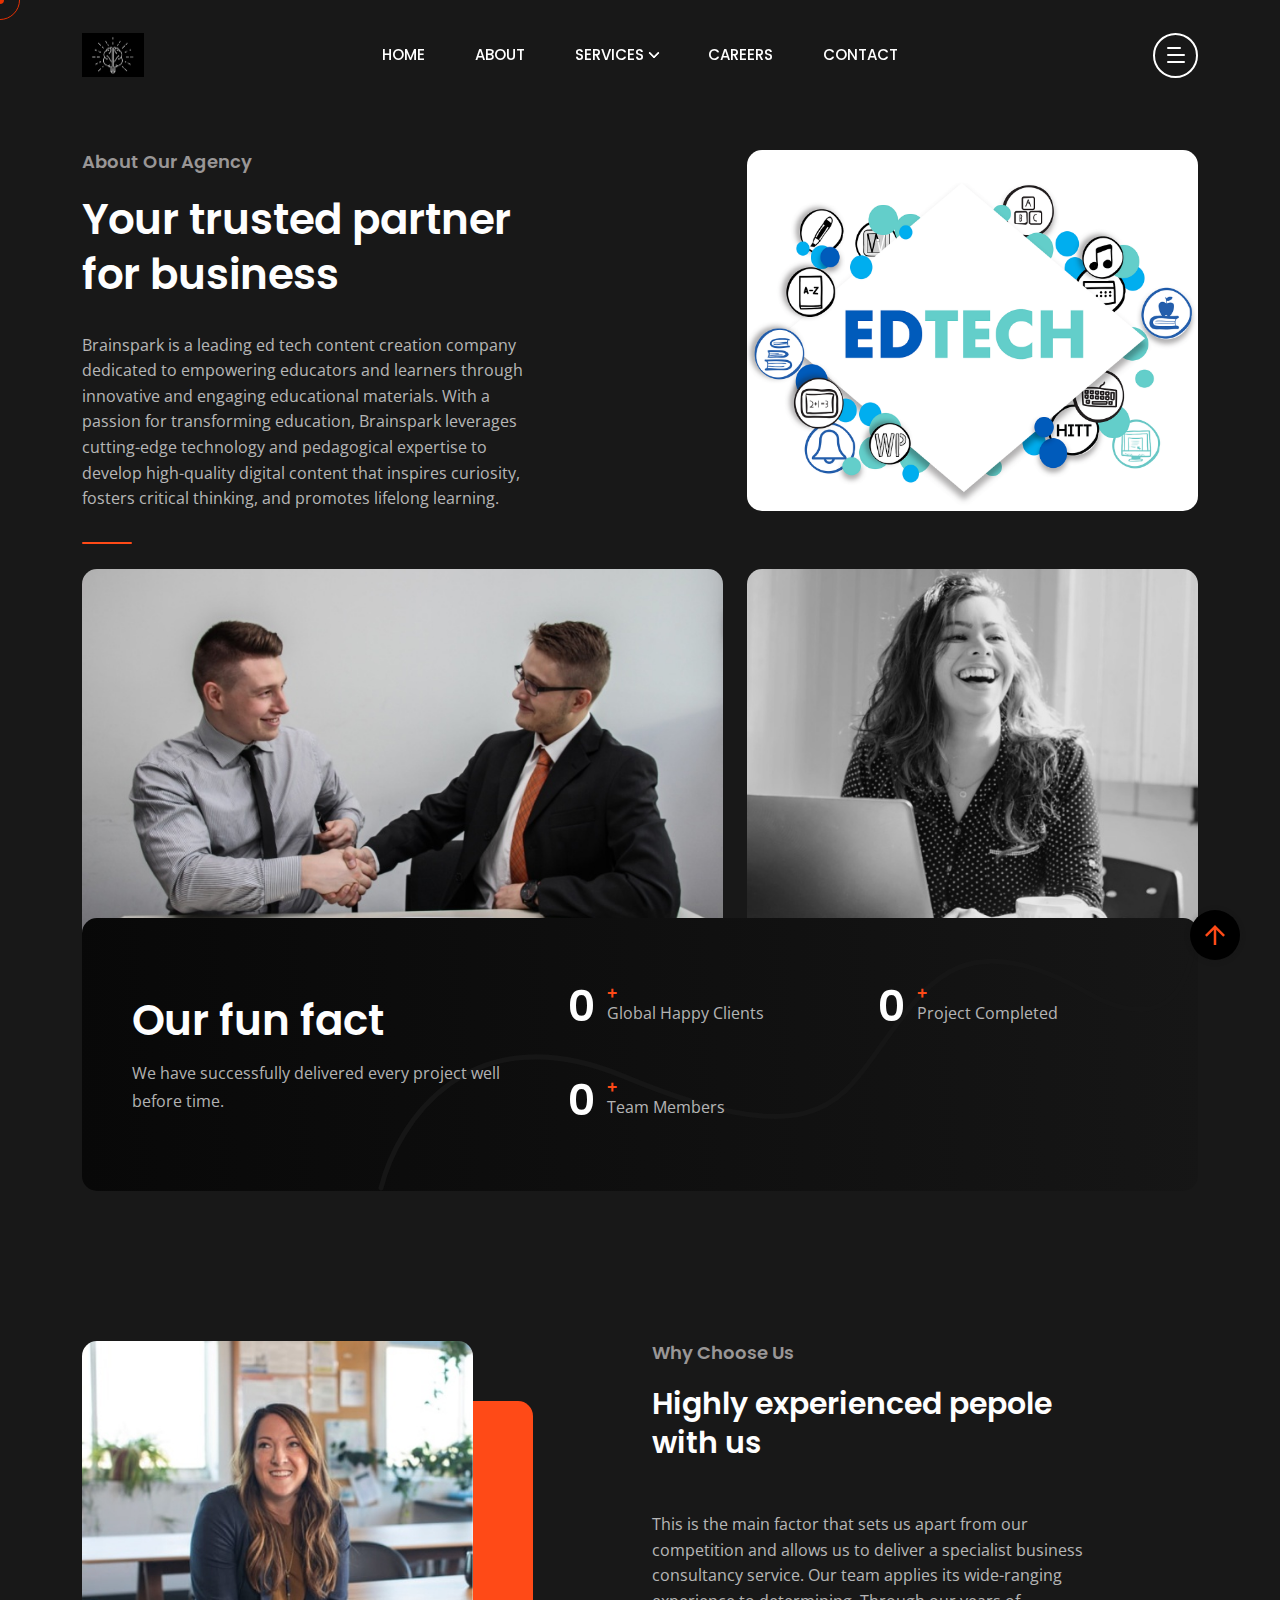
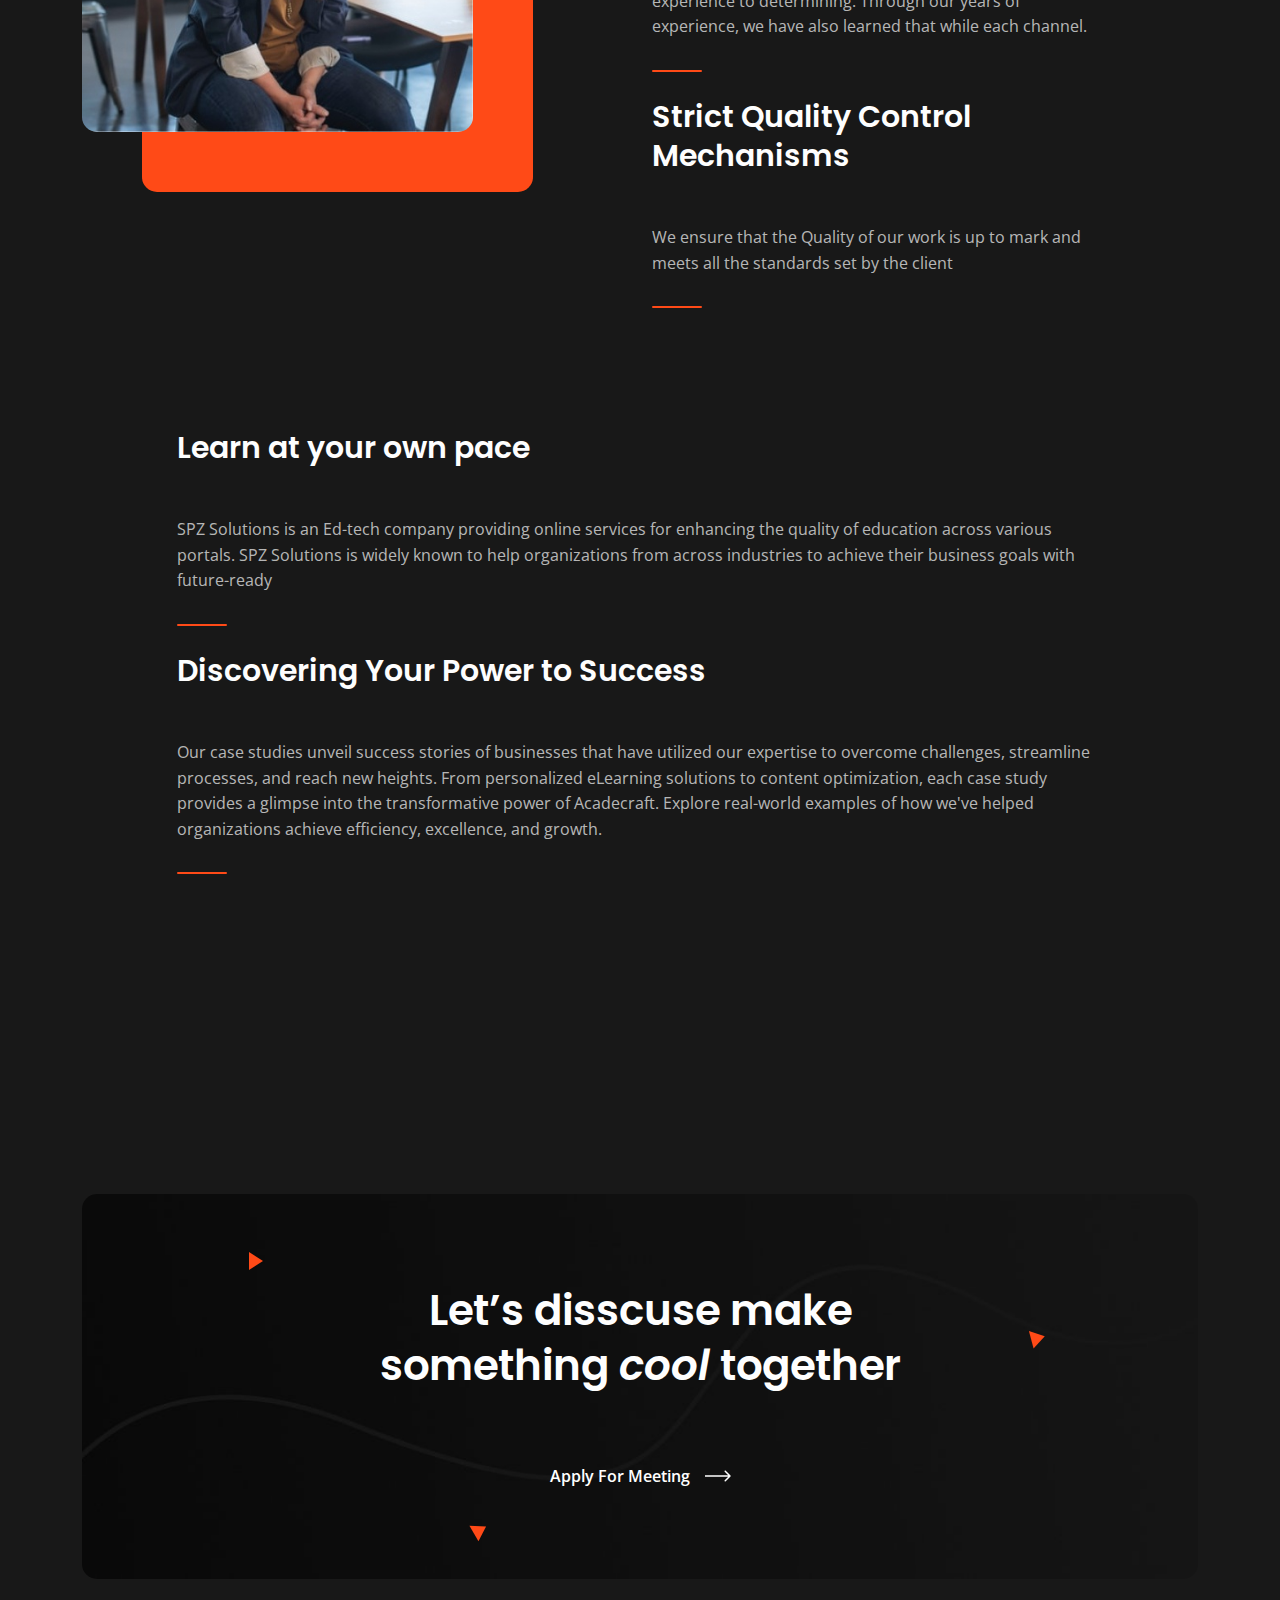
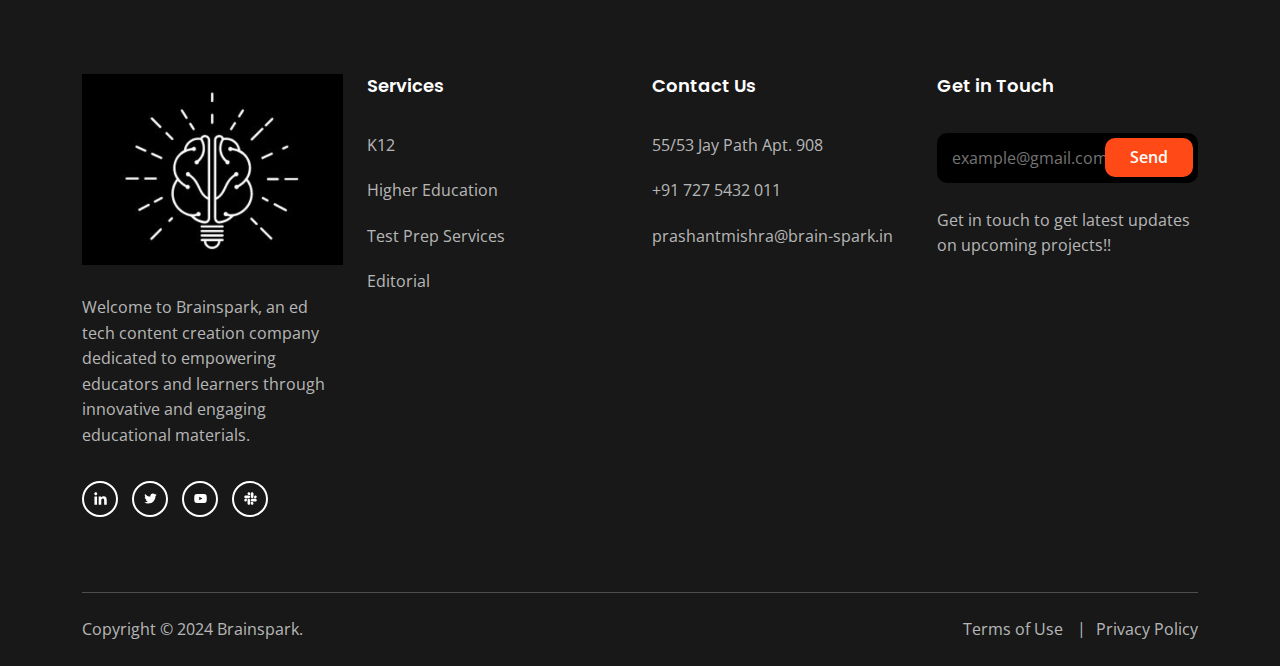
==== about.html @ 760c7bcb "about" ====
<!DOCTYPE html>
<html class="no-js" lang="en">
  <head>
    <!-- Meta Tags -->
    <meta charset="utf-8">
    <meta http-equiv="x-ua-compatible" content="ie=edge">
    <meta name="viewport" content="width=device-width, initial-scale=1">
    <meta name="author" content="Laralink">
    <!-- Favicon Icon -->
    <link rel="icon" href="assets/img/favicon.png">
    <!-- Site Title -->
    <title>About Us - Brainspark</title>
    <link rel="stylesheet" href="assets/css/plugins/bootstrap.min.css">
    <link rel="stylesheet" href="assets/css/plugins/fontawesome.min.css">
    <link rel="stylesheet" href="assets/css/plugins/slick.css">
    <link rel="stylesheet" href="assets/css/plugins/lightgallery.min.css">
    <link rel="stylesheet" href="assets/css/plugins/animate.css">
    <link rel="stylesheet" href="assets/css/style.css">
  </head>
  <body>
    <div class="cs-preloader cs-center">
      <div class="cs-preloader_in"></div>
    </div>
    <!-- Start Header Section -->
    <header class="cs-site_header cs-style1 text-uppercase cs-sticky_header">
      <div class="cs-main_header">
        <div class="container">
          <div class="cs-main_header_in">
            <div class="cs-main_header_left">
              <a class="cs-site_branding" href="index.html">
                <img src="assets/img/logo.png" alt="Logo"> <!--EDITED-->
              </a>
            </div>
            <div class="cs-main_header_center">
              <div class="cs-nav cs-primary_font cs-medium">
                <ul class="cs-nav_list">
                  <li class="cs-mega_menu">
                    <a href="index.html">Home</a>
                  </li>
                  <li>
                    <a href="about.html">About</a>
                  </li>
                  <li class="menu-item-has-children">
                    <a href="service.html">Services</a>
                    <ul>
                      <li>
                        <a href="service_details_k12.html">K12</a>
                      </li>
                      <li>
                        <a href="service_details_highered.html">Higher Education</a>
                      </li>
                      <li>
                        <a href="service_details_testprep.html">Test Prep</a>
                      </li>
                      <li>
                        <a href="service_details_learningsolutions.html">Learning Solutions</a>
                      </li>
                      <li>
                        <a href="service.html">More...</a>
                      </li>
                    </ul>
                  </li>
                  <li>
                    <a href="careers.html">Careers</a>
                  </li>
                  <li>
                    <a href="contact.html">Contact</a>
                  </li>

                </ul>
              </div>
            </div>
            <div class="cs-main_header_right">
              <div class="cs-toolbox">
                <span class="cs-icon_btn">
                  <span class="cs-icon_btn_in">
                    <span></span>
                    <span></span>
                    <span></span>
                    <span></span>
                  </span>
                </span>
              </div>
            </div>
          </div>
        </div>
      </div>
    </header>
    <div class="cs-side_header">
      <button class="cs-close"></button>
      <div class="cs-side_header_overlay"></div>
      <div class="cs-side_header_in">
        <div class="cs-side_header_shape"></div>
        <a class="cs-site_branding" href="index.html">
          <img src="assets/img/logo.png" alt="Logo"><!--Edited-->
        </a>
        <div class="cs-side_header_box">
          <h2 class="cs-side_header_heading"> Do you have a project in your <br> mind? Keep connect us. </h2>
        </div>
        <div class="cs-side_header_box">
          <h3 class="cs-side_header_title cs-primary_color">Contact Us</h3>
          <ul class="cs-contact_info cs-style1 cs-mp0">
            <li>
              <svg width="18" height="18" viewBox="0 0 18 18" fill="none" xmlns="http://www.w3.org/2000/svg">
                <path d="M17 12.5C15.75 12.5 14.55 12.3 13.43 11.93C13.08 11.82 12.69 11.9 12.41 12.17L10.21 14.37C7.38 12.93 5.06 10.62 3.62 7.79L5.82 5.58C6.1 5.31 6.18 4.92 6.07 4.57C5.7 3.45 5.5 2.25 5.5 1C5.5 0.45 5.05 0 4.5 0H1C0.45 0 0 0.45 0 1C0 10.39 7.61 18 17 18C17.55 18 18 17.55 18 17V13.5C18 12.95 17.55 12.5 17 12.5ZM9 0V10L12 7H18V0H9Z" fill="#FF4A17" />
              </svg>
              <span>+91 727 5432 011</span>
            </li>
            <li>
              <svg width="20" height="18" viewBox="0 0 20 18" fill="none" xmlns="http://www.w3.org/2000/svg">
                <path d="M20 6.98V16C20 17.1 19.1 18 18 18H2C0.9 18 0 17.1 0 16V4C0 2.9 0.9 2 2 2H12.1C12.04 2.32 12 2.66 12 3C12 4.48 12.65 5.79 13.67 6.71L10 9L2 4V6L10 11L15.3 7.68C15.84 7.88 16.4 8 17 8C18.13 8 19.16 7.61 20 6.98ZM14 3C14 4.66 15.34 6 17 6C18.66 6 20 4.66 20 3C20 1.34 18.66 0 17 0C15.34 0 14 1.34 14 3Z" fill="#FF4A17" />
              </svg>
              <span>prashantmishra@brain-spark.in</span>
            </li>
            <li>
              <svg width="14" height="20" viewBox="0 0 14 20" fill="none" xmlns="http://www.w3.org/2000/svg">
                <path d="M7 0C3.13 0 0 3.13 0 7C0 12.25 7 20 7 20C7 20 14 12.25 14 7C14 3.13 10.87 0 7 0ZM7 9.5C5.62 9.5 4.5 8.38 4.5 7C4.5 5.62 5.62 4.5 7 4.5C8.38 4.5 9.5 5.62 9.5 7C9.5 8.38 8.38 9.5 7 9.5Z" fill="#FF4A17" />
              </svg>
              <span>50 Wall Street Suite, 44150 <br>New Delhi, New Delhi </span>
            </li>
          </ul>
        </div>
        <div class="cs-side_header_box">
          <h3 class="cs-side_header_title cs-primary_color">Subscribe</h3>
          <div class="cs-newsletter cs-style1">
            <form action="#" class="cs-newsletter_form">
              <input type="email" class="cs-newsletter_input" placeholder="example@gmail.com">
              <button class="cs-newsletter_btn">
                <span>Send</span>
              </button>
            </form>
            <div class="cs-newsletter_text"> The more that you read, the more things you will know, the more that you learn, the more places you'll go. </div>
          </div>
        </div>
        <div class="cs-side_header_box">
          <div class="cs-social_btns cs-style1">
            <a href="#" class="cs-center">
              <svg width="15" height="15" viewBox="0 0 15 15" fill="none" xmlns="http://www.w3.org/2000/svg">
                <path d="M4.04799 13.7497H1.45647V5.4043H4.04799V13.7497ZM2.75084 4.2659C1.92215 4.2659 1.25 3.57952 1.25 2.75084C1.25 2.35279 1.40812 1.97105 1.68958 1.68958C1.97105 1.40812 2.35279 1.25 2.75084 1.25C3.14888 1.25 3.53063 1.40812 3.81209 1.68958C4.09355 1.97105 4.25167 2.35279 4.25167 2.75084C4.25167 3.57952 3.57924 4.2659 2.75084 4.2659ZM13.7472 13.7497H11.1613V9.68722C11.1613 8.71903 11.1417 7.4774 9.81389 7.4774C8.46652 7.4774 8.26004 8.5293 8.26004 9.61747V13.7497H5.67132V5.4043H8.15681V6.54269H8.19308C8.53906 5.887 9.38421 5.19503 10.6451 5.19503C13.2679 5.19503 13.75 6.92215 13.75 9.16546V13.7497H13.7472Z" fill="white"></path>
              </svg>
            </a>
            <a href="#" class="cs-center">
              <svg width="13" height="11" viewBox="0 0 13 11" fill="none" xmlns="http://www.w3.org/2000/svg">
                <path d="M11.4651 2.95396C11.4731 3.065 11.4731 3.17606 11.4731 3.2871C11.4731 6.67383 8.89535 10.5761 4.18402 10.5761C2.73255 10.5761 1.38421 10.1557 0.25 9.42608C0.456226 9.44986 0.654494 9.4578 0.868655 9.4578C2.06629 9.4578 3.16879 9.0533 4.04918 8.36326C2.92291 8.33946 1.97906 7.60183 1.65386 6.5866C1.81251 6.61038 1.97112 6.62624 2.1377 6.62624C2.36771 6.62624 2.59774 6.59451 2.81188 6.53901C1.63802 6.30105 0.757595 5.26996 0.757595 4.02472V3.99301C1.09864 4.18336 1.49524 4.30233 1.91558 4.31818C1.22554 3.85814 0.773464 3.07294 0.773464 2.1846C0.773464 1.70872 0.900344 1.27249 1.12244 0.891774C2.38355 2.44635 4.27919 3.46156 6.40481 3.57262C6.36516 3.38226 6.34136 3.184 6.34136 2.9857C6.34136 1.57388 7.4835 0.423828 8.90323 0.423828C9.64086 0.423828 10.3071 0.733156 10.7751 1.23284C11.354 1.1218 11.9093 0.907643 12.401 0.614185C12.2106 1.20906 11.8061 1.70875 11.2748 2.02598C11.7903 1.97049 12.29 1.82769 12.75 1.62942C12.4011 2.13702 11.9648 2.5891 11.4651 2.95396V2.95396Z" fill="white"></path>
              </svg>
            </a>
            <a href="#" class="cs-center">
              <svg width="13" height="9" viewBox="0 0 13 9" fill="none" xmlns="http://www.w3.org/2000/svg">
                <path d="M12.4888 1.48066C12.345 0.939353 11.9215 0.513038 11.3837 0.368362C10.4089 0.105469 6.5 0.105469 6.5 0.105469C6.5 0.105469 2.59116 0.105469 1.61633 0.368362C1.07853 0.513061 0.65496 0.939353 0.5112 1.48066C0.25 2.4618 0.25 4.50887 0.25 4.50887C0.25 4.50887 0.25 6.55595 0.5112 7.53709C0.65496 8.0784 1.07853 8.48695 1.61633 8.63163C2.59116 8.89452 6.5 8.89452 6.5 8.89452C6.5 8.89452 10.4088 8.89452 11.3837 8.63163C11.9215 8.48695 12.345 8.0784 12.4888 7.53709C12.75 6.55595 12.75 4.50887 12.75 4.50887C12.75 4.50887 12.75 2.4618 12.4888 1.48066V1.48066ZM5.22158 6.36746V2.65029L8.48861 4.50892L5.22158 6.36746V6.36746Z" fill="white"></path>
              </svg>
            </a>
            <a href="#" class="cs-center">
              <svg width="13" height="13" viewBox="0 0 13 13" fill="none" xmlns="http://www.w3.org/2000/svg">
                <path d="M2.87612 8.149C2.87612 8.87165 2.28571 9.46205 1.56306 9.46205C0.840402 9.46205 0.25 8.87165 0.25 8.149C0.25 7.42634 0.840402 6.83594 1.56306 6.83594H2.87612V8.149ZM3.53795 8.149C3.53795 7.42634 4.12835 6.83594 4.851 6.83594C5.57366 6.83594 6.16406 7.42634 6.16406 8.149V11.4369C6.16406 12.1596 5.57366 12.75 4.851 12.75C4.12835 12.75 3.53795 12.1596 3.53795 11.4369V8.149ZM4.851 2.87612C4.12835 2.87612 3.53795 2.28571 3.53795 1.56306C3.53795 0.840402 4.12835 0.25 4.851 0.25C5.57366 0.25 6.16406 0.840402 6.16406 1.56306V2.87612H4.851V2.87612ZM4.851 3.53795C5.57366 3.53795 6.16406 4.12835 6.16406 4.851C6.16406 5.57366 5.57366 6.16406 4.851 6.16406H1.56306C0.840402 6.16406 0.25 5.57366 0.25 4.851C0.25 4.12835 0.840402 3.53795 1.56306 3.53795H4.851V3.53795ZM10.1239 4.851C10.1239 4.12835 10.7143 3.53795 11.4369 3.53795C12.1596 3.53795 12.75 4.12835 12.75 4.851C12.75 5.57366 12.1596 6.16406 11.4369 6.16406H10.1239V4.851V4.851ZM9.46205 4.851C9.46205 5.57366 8.87165 6.16406 8.149 6.16406C7.42634 6.16406 6.83594 5.57366 6.83594 4.851V1.56306C6.83594 0.840402 7.42634 0.25 8.149 0.25C8.87165 0.25 9.46205 0.840402 9.46205 1.56306V4.851V4.851ZM8.149 10.1239C8.87165 10.1239 9.46205 10.7143 9.46205 11.4369C9.46205 12.1596 8.87165 12.75 8.149 12.75C7.42634 12.75 6.83594 12.1596 6.83594 11.4369V10.1239H8.149ZM8.149 9.46205C7.42634 9.46205 6.83594 8.87165 6.83594 8.149C6.83594 7.42634 7.42634 6.83594 8.149 6.83594H11.4369C12.1596 6.83594 12.75 7.42634 12.75 8.149C12.75 8.87165 12.1596 9.46205 11.4369 9.46205H8.149Z" fill="white"></path>
              </svg>
            </a>
          </div>
        </div>
      </div>
    </div>
    <!-- End Header Section -->
    <div class="cs-height_150 cs-height_lg_80"></div>
    <section>
      <div class="container">
        <div class="row">
          <div class="col-xl-5 col-lg-7">
            <div class="cs-section_heading cs-style1">
              <h3 class="cs-section_subtitle">About Our Agency</h3>
              <h2 class="cs-section_title">Your trusted partner <br>for business </h2>
              <div class="cs-height_30 cs-height_lg_20"></div>
              <p class="cs-m0">Brainspark is a leading ed tech content creation company dedicated to empowering educators and learners through innovative and engaging educational materials. With a passion for transforming education, Brainspark leverages cutting-edge technology and pedagogical expertise to develop high-quality digital content that inspires curiosity, fosters critical thinking, and promotes lifelong learning.</p>
              <div class="cs-height_30 cs-height_lg_30"></div>
              <div class="cs-separator cs-accent_bg"></div>
              <div class="cs-height_25 cs-height_lg_40"></div>
            </div>
          </div>
          <div class="col-lg-5 offset-xl-2">
            <img src="assets/img/aboutus.png" alt="Thumb" class="w-100 cs-radius_15">
            <div class="cs-height_25 cs-height_lg_25"></div>
          </div>
          <div class="col-lg-7">
            <img src="assets/img/about_img_2.jpeg" alt="Thumb" class="w-100 cs-radius_15">
            <div class="cs-height_25 cs-height_lg_25"></div>
          </div>
          <div class="col-lg-5">
            <img src="assets/img/about_img_3.jpeg" alt="Thumb" class="w-100 cs-radius_15">
            <div class="cs-height_25 cs-height_lg_25"></div>
          </div>
        </div>
      </div>
    </section>
    <div class="cs-height_75 cs-height_lg_55"></div>
    <!-- Start FunFact -->
    <section>
      <div class="container">
        <div class="cs-funfact_wrap cs-type1">
          <div class="cs-funfact_shape" data-src="assets/img/funfact_shape_bg.svg"></div>
          <div class="cs-funfact_left">
            <div class="cs-funfact_heading">
              <h2>Our fun fact</h2>
              <p> We have successfully delivered every project well before time.  </p>
            </div>
          </div>
          <div class="cs-funfact_right">
            <div class="cs-funfacts">
              <div class="cs-funfact cs-style1">
                <div class="cs-funfact_number cs-primary_font cs-semi_bold cs-primary_color">
                  <span data-count-to="25" class="odometer"></span>
                </div>
                <div class="cs-funfact_text">
                  <span class="cs-accent_color">+</span>
                  <p>Global Happy Clients</p>
                </div>
              </div>
              <div class="cs-funfact cs-style1">
                <div class="cs-funfact_number cs-primary_font cs-semi_bold cs-primary_color">
                  <span data-count-to="100" class="odometer"></span>
                </div>
                <div class="cs-funfact_text">
                  <span class="cs-accent_color">+</span>
                  <p>Project Completed</p>
                </div>
              </div>
              <div class="cs-funfact cs-style1">
                <div class="cs-funfact_number cs-primary_font cs-semi_bold cs-primary_color">
                  <span data-count-to="100" class="odometer"></span>
                </div>
                <div class="cs-funfact_text">
                  <span class="cs-accent_color">+</span>
                  <p>Team Members</p>
                </div>
              </div>
              <!-- <div class="cs-funfact cs-style1">
                <div class="cs-funfact_number cs-primary_font cs-semi_bold cs-primary_color">
                  <span data-count-to="550" class="odometer"></span>
                </div>
                <div class="cs-funfact_text">
                  <span class="cs-accent_color">+</span>
                  <p>Digital products</p>
                </div>
              </div> -->
            </div>
          </div>
        </div>
      </div>
    </section>
    <!-- End FunFact -->
    <div class="cs-height_150 cs-height_lg_80"></div>
    <!-- Start Why Choose -->
    <section>
      <div class="container">
        <div class="row">
          <div class="col-xl-5 col-lg-6">
            <div class="cs-image_layer cs-style1">
              <div class="cs-image_layer_in">
                <img src="assets/img/about_img_4.jpeg" alt="Image" class="w-100 cs-radius_15">
              </div>
            </div>
            <div class="cs-height_0 cs-height_lg_40"></div>
          </div>
          <div class="col-xl-5 offset-xl-1 col-lg-6">
            <div class="cs-section_heading cs-style1">
              <h3 class="cs-section_subtitle">Why Choose Us</h3>
              <h3 class="">Highly experienced pepole with us</h3>
              <div class="cs-height_30 cs-height_lg_20"></div>
              <p class="cs-m0">This is the main factor that sets us apart from our competition and allows us to deliver a specialist business consultancy service. Our team applies its wide-ranging experience to determining. Through our years of experience, we have also learned that while each channel.</p>
              <div class="cs-height_30 cs-height_lg_30"></div>
              <div class="cs-separator cs-accent_bg"></div>
              <div class="cs-height_25 cs-height_lg_0"></div>
            </div>

            <div class="cs-section_heading cs-style1">
              <h3 class="">Strict Quality Control Mechanisms</h3>
              <div class="cs-height_30 cs-height_lg_20"></div>
              <p class="cs-m0">We ensure that the Quality of our work is up to mark and meets all the standards set by the client</p>
              <div class="cs-height_30 cs-height_lg_30"></div>
              <div class="cs-separator cs-accent_bg"></div>
              <div class="cs-height_25 cs-height_lg_0"></div>
            </div>

            <div class="cs-height_75 cs-height_lg_40"></div>

          </div>
          <div class="col-xl-10 offset-xl-1 col-lg-10">
            <div class="cs-section_heading cs-style1">
              <h3 class="cs-section_subtitle"></h3>
              <h3 class="">Learn at your own pace</h3>
              <div class="cs-height_30 cs-height_lg_20"></div>
              <p class="cs-m0">SPZ Solutions is an Ed-tech company providing online services for enhancing the quality of education across various portals. SPZ Solutions is widely known to help organizations from across industries to achieve their business goals with future-ready</p>
              <div class="cs-height_30 cs-height_lg_30"></div>
              <div class="cs-separator cs-accent_bg"></div>
              <div class="cs-height_25 cs-height_lg_0"></div>
            </div>

            <div class="cs-section_heading cs-style1">
              <h3 class="">Discovering Your Power to Success</h3>
              <div class="cs-height_30 cs-height_lg_20"></div>
              <p class="cs-m0">Our case studies unveil success stories of businesses that have utilized our expertise to overcome challenges, streamline processes, and reach new heights. From personalized eLearning solutions to content optimization, each case study provides a glimpse into the transformative power of Acadecraft. Explore real-world examples of how we've helped organizations achieve efficiency, excellence, and growth.</p>
              <div class="cs-height_30 cs-height_lg_30"></div>
              <div class="cs-separator cs-accent_bg"></div>
              <div class="cs-height_25 cs-height_lg_0"></div>
            </div>

          </div>
        </div>
      </div>
    </section>
    <!-- End Why Choose -->
    <div class="cs-height_145 cs-height_lg_80"></div>
    <!-- Start Team Section -->

    <!-- End Team Section -->
    <div class="cs-height_150 cs-height_lg_80"></div>
    <!-- Start CTA -->
    <section>
      <div class="container">
        <div class="cs-cta cs-style1 cs-bg text-center cs-shape_wrap_1 cs-position_1" data-src="assets/img/cta_bg.jpeg">
          <div class="cs-shape_1"></div>
          <div class="cs-shape_1"></div>
          <div class="cs-shape_1"></div>
          <div class="cs-cta_in">
            <h2 class="cs-cta_title cs-semi_bold cs-m0">Let’s disscuse make <br>something <i>cool</i> together </h2>
            <div class="cs-height_70 cs-height_lg_30"></div>
            <a href="contact.html" class="cs-text_btn">
              <span>Apply For Meeting</span>
              <svg width="26" height="12" viewBox="0 0 26 12" fill="none" xmlns="http://www.w3.org/2000/svg">
                <path d="M25.5307 6.53033C25.8236 6.23744 25.8236 5.76256 25.5307 5.46967L20.7577 0.696699C20.4648 0.403806 19.99 0.403806 19.6971 0.696699C19.4042 0.989593 19.4042 1.46447 19.6971 1.75736L23.9397 6L19.6971 10.2426C19.4042 10.5355 19.4042 11.0104 19.6971 11.3033C19.99 11.5962 20.4648 11.5962 20.7577 11.3033L25.5307 6.53033ZM0.000366211 6.75H25.0004V5.25H0.000366211V6.75Z" fill="currentColor" />
              </svg>
            </a>
          </div>
        </div>
      </div>
    </section>
    <!-- End CTA -->
    <!-- Start Footer -->
    <footer class="cs-fooer">
      <div class="cs-fooer_main">
        <div class="container">
          <div class="row">
            <div class="col-lg-3 col-sm-6">
              <div class="cs-footer_item">
                <div class="cs-text_widget">
                  <img src="assets/img/logo.png" alt="Thumb">
                  <p> Welcome to Brainspark, an ed tech content creation company dedicated to empowering educators and learners through innovative and engaging educational materials. </p>
                </div>
                <div class="cs-social_btns cs-style1">
                  <a href="https://www.linkedin.com/company/profitswitch/" target="_blank" class="cs-center">
                    <svg width="15" height="15" viewBox="0 0 15 15" fill="none" xmlns="http://www.w3.org/2000/svg">
                      <path d="M4.04799 13.7497H1.45647V5.4043H4.04799V13.7497ZM2.75084 4.2659C1.92215 4.2659 1.25 3.57952 1.25 2.75084C1.25 2.35279 1.40812 1.97105 1.68958 1.68958C1.97105 1.40812 2.35279 1.25 2.75084 1.25C3.14888 1.25 3.53063 1.40812 3.81209 1.68958C4.09355 1.97105 4.25167 2.35279 4.25167 2.75084C4.25167 3.57952 3.57924 4.2659 2.75084 4.2659ZM13.7472 13.7497H11.1613V9.68722C11.1613 8.71903 11.1417 7.4774 9.81389 7.4774C8.46652 7.4774 8.26004 8.5293 8.26004 9.61747V13.7497H5.67132V5.4043H8.15681V6.54269H8.19308C8.53906 5.887 9.38421 5.19503 10.6451 5.19503C13.2679 5.19503 13.75 6.92215 13.75 9.16546V13.7497H13.7472Z" fill="white" />
                    </svg>
                  </a>
                  <a href="#" class="cs-center">
                    <svg width="13" height="11" viewBox="0 0 13 11" fill="none" xmlns="http://www.w3.org/2000/svg">
                      <path d="M11.4651 2.95396C11.4731 3.065 11.4731 3.17606 11.4731 3.2871C11.4731 6.67383 8.89535 10.5761 4.18402 10.5761C2.73255 10.5761 1.38421 10.1557 0.25 9.42608C0.456226 9.44986 0.654494 9.4578 0.868655 9.4578C2.06629 9.4578 3.16879 9.0533 4.04918 8.36326C2.92291 8.33946 1.97906 7.60183 1.65386 6.5866C1.81251 6.61038 1.97112 6.62624 2.1377 6.62624C2.36771 6.62624 2.59774 6.59451 2.81188 6.53901C1.63802 6.30105 0.757595 5.26996 0.757595 4.02472V3.99301C1.09864 4.18336 1.49524 4.30233 1.91558 4.31818C1.22554 3.85814 0.773464 3.07294 0.773464 2.1846C0.773464 1.70872 0.900344 1.27249 1.12244 0.891774C2.38355 2.44635 4.27919 3.46156 6.40481 3.57262C6.36516 3.38226 6.34136 3.184 6.34136 2.9857C6.34136 1.57388 7.4835 0.423828 8.90323 0.423828C9.64086 0.423828 10.3071 0.733156 10.7751 1.23284C11.354 1.1218 11.9093 0.907643 12.401 0.614185C12.2106 1.20906 11.8061 1.70875 11.2748 2.02598C11.7903 1.97049 12.29 1.82769 12.75 1.62942C12.4011 2.13702 11.9648 2.5891 11.4651 2.95396V2.95396Z" fill="white" />
                    </svg>
                  </a>
                  <a href="#" class="cs-center">
                    <svg width="13" height="9" viewBox="0 0 13 9" fill="none" xmlns="http://www.w3.org/2000/svg">
                      <path d="M12.4888 1.48066C12.345 0.939353 11.9215 0.513038 11.3837 0.368362C10.4089 0.105469 6.5 0.105469 6.5 0.105469C6.5 0.105469 2.59116 0.105469 1.61633 0.368362C1.07853 0.513061 0.65496 0.939353 0.5112 1.48066C0.25 2.4618 0.25 4.50887 0.25 4.50887C0.25 4.50887 0.25 6.55595 0.5112 7.53709C0.65496 8.0784 1.07853 8.48695 1.61633 8.63163C2.59116 8.89452 6.5 8.89452 6.5 8.89452C6.5 8.89452 10.4088 8.89452 11.3837 8.63163C11.9215 8.48695 12.345 8.0784 12.4888 7.53709C12.75 6.55595 12.75 4.50887 12.75 4.50887C12.75 4.50887 12.75 2.4618 12.4888 1.48066V1.48066ZM5.22158 6.36746V2.65029L8.48861 4.50892L5.22158 6.36746V6.36746Z" fill="white" />
                    </svg>
                  </a>
                  <a href="#" class="cs-center">
                    <svg width="13" height="13" viewBox="0 0 13 13" fill="none" xmlns="http://www.w3.org/2000/svg">
                      <path d="M2.87612 8.149C2.87612 8.87165 2.28571 9.46205 1.56306 9.46205C0.840402 9.46205 0.25 8.87165 0.25 8.149C0.25 7.42634 0.840402 6.83594 1.56306 6.83594H2.87612V8.149ZM3.53795 8.149C3.53795 7.42634 4.12835 6.83594 4.851 6.83594C5.57366 6.83594 6.16406 7.42634 6.16406 8.149V11.4369C6.16406 12.1596 5.57366 12.75 4.851 12.75C4.12835 12.75 3.53795 12.1596 3.53795 11.4369V8.149ZM4.851 2.87612C4.12835 2.87612 3.53795 2.28571 3.53795 1.56306C3.53795 0.840402 4.12835 0.25 4.851 0.25C5.57366 0.25 6.16406 0.840402 6.16406 1.56306V2.87612H4.851V2.87612ZM4.851 3.53795C5.57366 3.53795 6.16406 4.12835 6.16406 4.851C6.16406 5.57366 5.57366 6.16406 4.851 6.16406H1.56306C0.840402 6.16406 0.25 5.57366 0.25 4.851C0.25 4.12835 0.840402 3.53795 1.56306 3.53795H4.851V3.53795ZM10.1239 4.851C10.1239 4.12835 10.7143 3.53795 11.4369 3.53795C12.1596 3.53795 12.75 4.12835 12.75 4.851C12.75 5.57366 12.1596 6.16406 11.4369 6.16406H10.1239V4.851V4.851ZM9.46205 4.851C9.46205 5.57366 8.87165 6.16406 8.149 6.16406C7.42634 6.16406 6.83594 5.57366 6.83594 4.851V1.56306C6.83594 0.840402 7.42634 0.25 8.149 0.25C8.87165 0.25 9.46205 0.840402 9.46205 1.56306V4.851V4.851ZM8.149 10.1239C8.87165 10.1239 9.46205 10.7143 9.46205 11.4369C9.46205 12.1596 8.87165 12.75 8.149 12.75C7.42634 12.75 6.83594 12.1596 6.83594 11.4369V10.1239H8.149ZM8.149 9.46205C7.42634 9.46205 6.83594 8.87165 6.83594 8.149C6.83594 7.42634 7.42634 6.83594 8.149 6.83594H11.4369C12.1596 6.83594 12.75 7.42634 12.75 8.149C12.75 8.87165 12.1596 9.46205 11.4369 9.46205H8.149Z" fill="white" />
                    </svg>
                  </a>
                </div>
              </div>
            </div>
            <div class="col-lg-3 col-sm-6">
              <div class="cs-footer_item">
                <h2 class="cs-widget_title">Services</h2>
                <ul class="cs-menu_widget cs-mp0">
                <li><a href="service-details_k12.html">K12</a></li>
                <li><a href="service-details_highered.html">Higher Education</a></li>
                <li><a href="service-details_testprep.html">Test Prep Services</a></li>
                <li><a href="service-details_editorial.html">Editorial</a></li>
                </ul>
              </div>
            </div>
            <div class="col-lg-3 col-sm-6">
              <div class="cs-footer_item">
                <h2 class="cs-widget_title">Contact Us</h2>
                <ul class="cs-menu_widget cs-mp0">
                  <li>55/53 Jay Path Apt. 908</li>
                  <li>+91 727 5432 011</li>
                  <li>prashantmishra@brain-spark.in</li>
                </ul>
              </div>
            </div>
            <div class="col-lg-3 col-sm-6">
              <div class="cs-footer_item">
                <h2 class="cs-widget_title">Get in Touch</h2>
                <div class="cs-newsletter cs-style1">
                  <form action="#" class="cs-newsletter_form">
                    <input type="email" class="cs-newsletter_input" placeholder="example@gmail.com">
                    <button class="cs-newsletter_btn">
                      <span>Send</span>
                    </button>
                  </form>
                  <div class="cs-newsletter_text"> Get in touch to get latest updates on upcoming projects!! </div>
                </div>
              </div>
            </div>
          </div>
        </div>
      </div>
      <div class="container">
        <div class="cs-bottom_footer">
          <div class="cs-bottom_footer_left">
            <div class="cs-copyright">Copyright © 2024 Brainspark.</div>
          </div>
          <div class="cs-bottom_footer_right">
            <ul class="cs-footer_links cs-mp0">
              <li>
                <a href="">Terms of Use</a>
              </li>
              <li>
                <a href="">Privacy Policy</a>
              </li>
            </ul>
          </div>
        </div>
      </div>
    </footer>
    <!-- End Footer -->
    <span class="cs-scrollup">
      <svg width="20" height="20" viewBox="0 0 20 20" fill="none" xmlns="http://www.w3.org/2000/svg">
        <path d="M0 10L1.7625 11.7625L8.75 4.7875V20H11.25V4.7875L18.225 11.775L20 10L10 0L0 10Z" fill="currentColor" />
      </svg>
    </span>
    <!-- Start Video Popup -->
    <div class="cs-video_popup">
      <div class="cs-video_popup_overlay"></div>
      <div class="cs-video_popup_content">
        <div class="cs-video_popup_layer"></div>
        <div class="cs-video_popup_container">
          <div class="cs-video_popup_align">
            <div class="embed-responsive embed-responsive-16by9">
              <iframe class="embed-responsive-item" src="about:blank"></iframe>
            </div>
          </div>
          <div class="cs-video_popup_close"></div>
        </div>
      </div>
    </div>
    <!-- End Video Popup -->
    <!-- Script -->
    <script src="assets/js/plugins/jquery-3.6.0.min.js"></script>
    <script src="assets/js/plugins/isotope.pkg.min.js"></script>
    <script src="assets/js/plugins/jquery.slick.min.js"></script>
    <script src="assets/js/plugins/jquery.counter.min.js"></script>
    <script src="assets/js/plugins/lightgallery.min.js"></script>
    <script src="assets/js/plugins/wow.min.js"></script>
    <script src="assets/js/plugins/gsap.min.js"></script>
    <script src="assets/js/main.js"></script>
  </body>
</html>
---- assets/css/plugins/lightgallery.min.css ----
.lg-sub-html,
.lg-toolbar {
  background-color: transparent;
}
@font-face {
  font-family: lg;
  src: url(../../fonts/lg.eot?n1z373);
  src: url(../../fonts/lg.eot?#iefixn1z373) format("embedded-opentype"),
    url(../../fonts/lg.woff?n1z373) format("woff"),
    url(../../fonts/lg.ttf?n1z373) format("truetype"),
    url(../../fonts/lg.svg?n1z373#lg) format("svg");
  font-weight: 400;
  font-style: normal;
}
.lg-icon {
  font-family: lg;
  speak: none;
  font-style: normal;
  font-weight: 400;
  font-variant: normal;
  text-transform: none;
  line-height: 1;
  -webkit-font-smoothing: antialiased;
  -moz-osx-font-smoothing: grayscale;
}
.lg-actions .lg-next,
.lg-actions .lg-prev {
  background-color: transparent;
  border-radius: 2px;
  color: #111;
  cursor: pointer;
  display: block;
  font-size: 22px;
  margin-top: -10px;
  padding: 8px 10px 9px;
  position: absolute;
  top: 50%;
  z-index: 1080;
  border: none;
  outline: 0;
}
.lg-actions .lg-next.disabled,
.lg-actions .lg-prev.disabled {
  pointer-events: none;
  opacity: 0.5;
}
.lg-actions .lg-next:hover,
.lg-actions .lg-prev:hover {
  color: rgba(17, 17, 17, 0.7);
}
.lg-actions .lg-next {
  right: 20px;
}
.lg-actions .lg-next:before {
  content: "\e095";
}
.lg-actions .lg-prev {
  left: 20px;
}
.lg-actions .lg-prev:after {
  content: "\e094";
}
@-webkit-keyframes lg-right-end {
  0%,
  100% {
    left: 0;
  }
  50% {
    left: -30px;
  }
}
@-moz-keyframes lg-right-end {
  0%,
  100% {
    left: 0;
  }
  50% {
    left: -30px;
  }
}
@-ms-keyframes lg-right-end {
  0%,
  100% {
    left: 0;
  }
  50% {
    left: -30px;
  }
}
@keyframes lg-right-end {
  0%,
  100% {
    left: 0;
  }
  50% {
    left: -30px;
  }
}
@-webkit-keyframes lg-left-end {
  0%,
  100% {
    left: 0;
  }
  50% {
    left: 30px;
  }
}
@-moz-keyframes lg-left-end {
  0%,
  100% {
    left: 0;
  }
  50% {
    left: 30px;
  }
}
@-ms-keyframes lg-left-end {
  0%,
  100% {
    left: 0;
  }
  50% {
    left: 30px;
  }
}
@keyframes lg-left-end {
  0%,
  100% {
    left: 0;
  }
  50% {
    left: 30px;
  }
}
.lg-outer.lg-right-end .lg-object {
  -webkit-animation: lg-right-end 0.3s;
  -o-animation: lg-right-end 0.3s;
  animation: lg-right-end 0.3s;
  position: relative;
}
.lg-outer.lg-left-end .lg-object {
  -webkit-animation: lg-left-end 0.3s;
  -o-animation: lg-left-end 0.3s;
  animation: lg-left-end 0.3s;
  position: relative;
}
.lg-toolbar {
  z-index: 1082;
  left: 0;
  position: absolute;
  top: 0;
  width: 100%;
}
.lg-toolbar .lg-icon {
  color: #111;
  cursor: pointer;
  float: right;
  font-size: 24px;
  height: 47px;
  line-height: 27px;
  padding: 10px 0;
  text-align: center;
  width: 45px;
  text-decoration: none !important;
  outline: 0;
  -webkit-transition: color 0.2s linear;
  -o-transition: color 0.2s linear;
  transition: color 0.2s linear;
}
.lg-toolbar .lg-icon:hover {
  color: rgba(17, 17, 17, 0.7);
}
.lg-toolbar .lg-close:after {
  content: "\e070";
}
.lg-toolbar .lg-download:after {
  content: "\e0f2";
}
.lg-sub-html {
  bottom: 0;
  color: #eee;
  font-size: 16px;
  left: 0;
  padding: 10px 40px;
  position: fixed;
  right: 0;
  text-align: center;
  z-index: 1080;
}
.lg-sub-html h4 {
  margin: 0;
  font-size: 13px;
  font-weight: 700;
}
.lg-sub-html p {
  font-size: 12px;
  margin: 5px 0 0;
}
#lg-counter {
  color: #111;
  display: inline-block;
  font-size: 14px;
  font-weight: 500;
  padding-left: 20px;
  padding-top: 12px;
  vertical-align: middle;
}
.lg-next,
.lg-prev,
.lg-toolbar {
  opacity: 1;
  -webkit-transition: -webkit-transform 0.35s cubic-bezier(0, 0, 0.25, 1) 0s,
    opacity 0.35s cubic-bezier(0, 0, 0.25, 1) 0s, color 0.2s linear;
  -moz-transition: -moz-transform 0.35s cubic-bezier(0, 0, 0.25, 1) 0s,
    opacity 0.35s cubic-bezier(0, 0, 0.25, 1) 0s, color 0.2s linear;
  -o-transition: -o-transform 0.35s cubic-bezier(0, 0, 0.25, 1) 0s,
    opacity 0.35s cubic-bezier(0, 0, 0.25, 1) 0s, color 0.2s linear;
  transition: transform 0.35s cubic-bezier(0, 0, 0.25, 1) 0s,
    opacity 0.35s cubic-bezier(0, 0, 0.25, 1) 0s, color 0.2s linear;
}
.lg-hide-items .lg-prev {
  opacity: 0;
  -webkit-transform: translate3d(-10px, 0, 0);
  transform: translate3d(-10px, 0, 0);
}
.lg-hide-items .lg-next {
  opacity: 0;
  -webkit-transform: translate3d(10px, 0, 0);
  transform: translate3d(10px, 0, 0);
}
.lg-hide-items .lg-toolbar {
  opacity: 0;
  -webkit-transform: translate3d(0, -10px, 0);
  transform: translate3d(0, -10px, 0);
}
body:not(.lg-from-hash) .lg-outer.lg-start-zoom .lg-object {
  -webkit-transform: scale3d(0.5, 0.5, 0.5);
  transform: scale3d(0.5, 0.5, 0.5);
  opacity: 0;
  -webkit-transition: -webkit-transform 250ms cubic-bezier(0, 0, 0.25, 1) 0s,
    opacity 250ms cubic-bezier(0, 0, 0.25, 1) !important;
  -moz-transition: -moz-transform 250ms cubic-bezier(0, 0, 0.25, 1) 0s,
    opacity 250ms cubic-bezier(0, 0, 0.25, 1) !important;
  -o-transition: -o-transform 250ms cubic-bezier(0, 0, 0.25, 1) 0s,
    opacity 250ms cubic-bezier(0, 0, 0.25, 1) !important;
  transition: transform 250ms cubic-bezier(0, 0, 0.25, 1) 0s,
    opacity 250ms cubic-bezier(0, 0, 0.25, 1) !important;
  -webkit-transform-origin: 50% 50%;
  -moz-transform-origin: 50% 50%;
  -ms-transform-origin: 50% 50%;
  transform-origin: 50% 50%;
}
body:not(.lg-from-hash)
  .lg-outer.lg-start-zoom
  .lg-item.lg-complete
  .lg-object {
  -webkit-transform: scale3d(1, 1, 1);
  transform: scale3d(1, 1, 1);
  opacity: 1;
}
.lg-outer .lg-thumb-outer {
  background-color: #0d0a0a;
  bottom: 0;
  position: absolute;
  width: 100%;
  z-index: 1080;
  max-height: 350px;
  -webkit-transform: translate3d(0, 100%, 0);
  transform: translate3d(0, 100%, 0);
  -webkit-transition: -webkit-transform 0.25s cubic-bezier(0, 0, 0.25, 1) 0s;
  -moz-transition: -moz-transform 0.25s cubic-bezier(0, 0, 0.25, 1) 0s;
  -o-transition: -o-transform 0.25s cubic-bezier(0, 0, 0.25, 1) 0s;
  transition: transform 0.25s cubic-bezier(0, 0, 0.25, 1) 0s;
}
.lg-outer .lg-thumb-outer.lg-grab .lg-thumb-item {
  cursor: -webkit-grab;
  cursor: -moz-grab;
  cursor: -o-grab;
  cursor: -ms-grab;
  cursor: grab;
}
.lg-outer .lg-thumb-outer.lg-grabbing .lg-thumb-item {
  cursor: move;
  cursor: -webkit-grabbing;
  cursor: -moz-grabbing;
  cursor: -o-grabbing;
  cursor: -ms-grabbing;
  cursor: grabbing;
}
.lg-outer .lg-thumb-outer.lg-dragging .lg-thumb {
  -webkit-transition-duration: 0s !important;
  transition-duration: 0s !important;
}
.lg-outer.lg-thumb-open .lg-thumb-outer {
  -webkit-transform: translate3d(0, 0, 0);
  transform: translate3d(0, 0, 0);
}
.lg-outer .lg-thumb {
  padding: 10px 0;
  height: 100%;
  margin-bottom: -5px;
}
.lg-outer .lg-thumb-item {
  cursor: pointer;
  float: left;
  overflow: hidden;
  height: 100%;
  border: 2px solid #fff;
  border-radius: 4px;
  margin-bottom: 5px;
}
@media (min-width: 1025px) {
  .lg-outer .lg-thumb-item {
    -webkit-transition: border-color 0.25s ease;
    -o-transition: border-color 0.25s ease;
    transition: border-color 0.25s ease;
  }
}
.lg-outer .lg-thumb-item.active,
.lg-outer .lg-thumb-item:hover {
  border-color: #a90707;
}
.lg-outer .lg-thumb-item img {
  width: 100%;
  height: 100%;
  object-fit: cover;
  border-radius: 2px;
}
.lg-outer.lg-has-thumb .lg-item {
  padding-bottom: 120px;
}
.lg-outer.lg-can-toggle .lg-item {
  padding-bottom: 0;
}
.lg-outer.lg-pull-caption-up .lg-sub-html {
  -webkit-transition: bottom 0.25s ease;
  -o-transition: bottom 0.25s ease;
  transition: bottom 0.25s ease;
}
.lg-outer.lg-pull-caption-up.lg-thumb-open .lg-sub-html {
  bottom: 100px;
}
.lg-outer .lg-toogle-thumb {
  background-color: #0d0a0a;
  border-radius: 2px 2px 0 0;
  color: #999;
  cursor: pointer;
  font-size: 24px;
  height: 39px;
  line-height: 27px;
  padding: 5px 0;
  position: absolute;
  right: 20px;
  text-align: center;
  top: -39px;
  width: 50px;
}
.lg-outer .lg-toogle-thumb:hover,
.lg-outer.lg-dropdown-active #lg-share {
  color: #fff;
}
.lg-outer .lg-toogle-thumb:after {
  content: "\e1ff";
}
.lg-outer .lg-video-cont {
  display: inline-block;
  vertical-align: middle;
  max-width: 1140px;
  max-height: 100%;
  width: 100%;
  padding: 0 5px;
}
.lg-outer .lg-video {
  width: 100%;
  height: 0;
  padding-bottom: 56.25%;
  overflow: hidden;
  position: relative;
}
.lg-outer .lg-video .lg-object {
  display: inline-block;
  position: absolute;
  top: 0;
  left: 0;
  width: 100% !important;
  height: 100% !important;
}
.lg-outer .lg-video .lg-video-play {
  width: 84px;
  height: 59px;
  position: absolute;
  left: 50%;
  top: 50%;
  margin-left: -42px;
  margin-top: -30px;
  z-index: 1080;
  cursor: pointer;
}
.lg-outer .lg-has-iframe .lg-video {
  -webkit-overflow-scrolling: touch;
  overflow: auto;
}
.lg-outer .lg-has-vimeo .lg-video-play {
  background: url(../img/vimeo-play.png) no-repeat;
}
.lg-outer .lg-has-vimeo:hover .lg-video-play {
  background: url(../img/vimeo-play.png) 0 -58px no-repeat;
}
.lg-outer .lg-has-html5 .lg-video-play {
  background: url(../img/video-play.png) no-repeat;
  height: 64px;
  margin-left: -32px;
  margin-top: -32px;
  width: 64px;
  opacity: 0.8;
}
.lg-outer .lg-has-html5:hover .lg-video-play {
  opacity: 1;
}
.lg-outer .lg-has-youtube .lg-video-play {
  background: url(../img/youtube-play.png) no-repeat;
}
.lg-outer .lg-has-youtube:hover .lg-video-play {
  background: url(../img/youtube-play.png) 0 -60px no-repeat;
}
.lg-outer .lg-video-object {
  width: 100% !important;
  height: 100% !important;
  position: absolute;
  top: 0;
  left: 0;
}
.lg-outer .lg-has-video .lg-video-object {
  visibility: hidden;
}
.lg-outer .lg-has-video.lg-video-playing .lg-object,
.lg-outer .lg-has-video.lg-video-playing .lg-video-play {
  display: none;
}
.lg-outer .lg-has-video.lg-video-playing .lg-video-object {
  visibility: visible;
}
.lg-progress-bar {
  background-color: #333;
  height: 5px;
  left: 0;
  position: absolute;
  top: 0;
  width: 100%;
  z-index: 1083;
  opacity: 0;
  -webkit-transition: opacity 80ms ease 0s;
  -moz-transition: opacity 80ms ease 0s;
  -o-transition: opacity 80ms ease 0s;
  transition: opacity 80ms ease 0s;
}
.lg-progress-bar .lg-progress {
  background-color: #a90707;
  height: 5px;
  width: 0;
}
.lg-progress-bar.lg-start .lg-progress {
  width: 100%;
}
.lg-show-autoplay .lg-progress-bar {
  opacity: 1;
}
.lg-autoplay-button:after {
  content: "\e01d";
}
.lg-show-autoplay .lg-autoplay-button:after {
  content: "\e01a";
}
.lg-outer.lg-css3.lg-zoom-dragging .lg-item.lg-complete.lg-zoomable .lg-image,
.lg-outer.lg-css3.lg-zoom-dragging
  .lg-item.lg-complete.lg-zoomable
  .lg-img-wrap {
  -webkit-transition-duration: 0s;
  transition-duration: 0s;
}
.lg-outer.lg-use-transition-for-zoom
  .lg-item.lg-complete.lg-zoomable
  .lg-img-wrap {
  -webkit-transition: -webkit-transform 0.3s cubic-bezier(0, 0, 0.25, 1) 0s;
  -moz-transition: -moz-transform 0.3s cubic-bezier(0, 0, 0.25, 1) 0s;
  -o-transition: -o-transform 0.3s cubic-bezier(0, 0, 0.25, 1) 0s;
  transition: transform 0.3s cubic-bezier(0, 0, 0.25, 1) 0s;
}
.lg-outer.lg-use-left-for-zoom .lg-item.lg-complete.lg-zoomable .lg-img-wrap {
  -webkit-transition: left 0.3s cubic-bezier(0, 0, 0.25, 1) 0s,
    top 0.3s cubic-bezier(0, 0, 0.25, 1) 0s;
  -moz-transition: left 0.3s cubic-bezier(0, 0, 0.25, 1) 0s,
    top 0.3s cubic-bezier(0, 0, 0.25, 1) 0s;
  -o-transition: left 0.3s cubic-bezier(0, 0, 0.25, 1) 0s,
    top 0.3s cubic-bezier(0, 0, 0.25, 1) 0s;
  transition: left 0.3s cubic-bezier(0, 0, 0.25, 1) 0s,
    top 0.3s cubic-bezier(0, 0, 0.25, 1) 0s;
}
.lg-outer .lg-item.lg-complete.lg-zoomable .lg-img-wrap {
  -webkit-transform: translate3d(0, 0, 0);
  transform: translate3d(0, 0, 0);
  -webkit-backface-visibility: hidden;
  -moz-backface-visibility: hidden;
  backface-visibility: hidden;
}
.lg-outer .lg-item.lg-complete.lg-zoomable .lg-image {
  -webkit-transform: scale3d(1, 1, 1);
  transform: scale3d(1, 1, 1);
  -webkit-transition: -webkit-transform 0.3s cubic-bezier(0, 0, 0.25, 1) 0s,
    opacity 0.15s !important;
  -moz-transition: -moz-transform 0.3s cubic-bezier(0, 0, 0.25, 1) 0s,
    opacity 0.15s !important;
  -o-transition: -o-transform 0.3s cubic-bezier(0, 0, 0.25, 1) 0s, opacity 0.15s !important;
  transition: transform 0.3s cubic-bezier(0, 0, 0.25, 1) 0s, opacity 0.15s !important;
  -webkit-transform-origin: 0 0;
  -moz-transform-origin: 0 0;
  -ms-transform-origin: 0 0;
  transform-origin: 0 0;
  -webkit-backface-visibility: hidden;
  -moz-backface-visibility: hidden;
  backface-visibility: hidden;
}
#lg-zoom-in:after {
  content: "\e311";
}
#lg-actual-size {
  font-size: 20px;
}
#lg-actual-size:after {
  content: "\e033";
}
#lg-zoom-out {
  opacity: 0.5;
  pointer-events: none;
}
#lg-zoom-out:after {
  content: "\e312";
}
.lg-zoomed #lg-zoom-out {
  opacity: 1;
  pointer-events: auto;
}
.lg-outer .lg-pager-outer {
  bottom: 60px;
  left: 0;
  position: absolute;
  right: 0;
  text-align: center;
  z-index: 1080;
  height: 10px;
}
.lg-outer .lg-pager-outer.lg-pager-hover .lg-pager-cont {
  overflow: visible;
}
.lg-outer .lg-pager-cont {
  cursor: pointer;
  display: inline-block;
  overflow: hidden;
  position: relative;
  vertical-align: top;
  margin: 0 5px;
}
.lg-outer .lg-pager-cont:hover .lg-pager-thumb-cont {
  opacity: 1;
  -webkit-transform: translate3d(0, 0, 0);
  transform: translate3d(0, 0, 0);
}
.lg-outer .lg-pager-cont.lg-pager-active .lg-pager {
  box-shadow: 0 0 0 2px #fff inset;
}
.lg-outer .lg-pager-thumb-cont {
  background-color: #fff;
  color: #fff;
  bottom: 100%;
  height: 83px;
  left: 0;
  margin-bottom: 20px;
  margin-left: -60px;
  opacity: 0;
  padding: 5px;
  position: absolute;
  width: 120px;
  border-radius: 3px;
  -webkit-transition: opacity 0.15s ease 0s, -webkit-transform 0.15s ease 0s;
  -moz-transition: opacity 0.15s ease 0s, -moz-transform 0.15s ease 0s;
  -o-transition: opacity 0.15s ease 0s, -o-transform 0.15s ease 0s;
  transition: opacity 0.15s ease 0s, transform 0.15s ease 0s;
  -webkit-transform: translate3d(0, 5px, 0);
  transform: translate3d(0, 5px, 0);
}
.lg-outer .lg-pager-thumb-cont img {
  width: 100%;
  height: 100%;
}
.lg-outer .lg-pager {
  background-color: rgba(255, 255, 255, 0.5);
  border-radius: 50%;
  box-shadow: 0 0 0 8px rgba(255, 255, 255, 0.7) inset;
  display: block;
  height: 12px;
  -webkit-transition: box-shadow 0.3s ease 0s;
  -o-transition: box-shadow 0.3s ease 0s;
  transition: box-shadow 0.3s ease 0s;
  width: 12px;
}
.lg-outer .lg-pager:focus,
.lg-outer .lg-pager:hover {
  box-shadow: 0 0 0 8px #fff inset;
}
.lg-outer .lg-caret {
  border-left: 10px solid transparent;
  border-right: 10px solid transparent;
  border-top: 10px dashed;
  bottom: -10px;
  display: inline-block;
  height: 0;
  left: 50%;
  margin-left: -5px;
  position: absolute;
  vertical-align: middle;
  width: 0;
}
.lg-fullscreen:after {
  content: "\e20c";
}
.lg-fullscreen-on .lg-fullscreen:after {
  content: "\e20d";
}
.lg-outer #lg-dropdown-overlay {
  background-color: rgba(0, 0, 0, 0.25);
  bottom: 0;
  cursor: default;
  left: 0;
  position: fixed;
  right: 0;
  top: 0;
  z-index: 1081;
  opacity: 0;
  visibility: hidden;
  -webkit-transition: visibility 0s linear 0.18s, opacity 0.18s linear 0s;
  -o-transition: visibility 0s linear 0.18s, opacity 0.18s linear 0s;
  transition: visibility 0s linear 0.18s, opacity 0.18s linear 0s;
}
.lg-outer.lg-dropdown-active #lg-dropdown-overlay,
.lg-outer.lg-dropdown-active .lg-dropdown {
  -webkit-transition-delay: 0s;
  transition-delay: 0s;
  -moz-transform: translate3d(0, 0, 0);
  -o-transform: translate3d(0, 0, 0);
  -ms-transform: translate3d(0, 0, 0);
  -webkit-transform: translate3d(0, 0, 0);
  transform: translate3d(0, 0, 0);
  opacity: 1;
  visibility: visible;
}
.lg-outer .lg-dropdown {
  background-color: #fff;
  border-radius: 2px;
  font-size: 14px;
  list-style-type: none;
  margin: 0;
  padding: 10px 0;
  position: absolute;
  right: 0;
  text-align: left;
  top: 50px;
  opacity: 0;
  visibility: hidden;
  -moz-transform: translate3d(0, 5px, 0);
  -o-transform: translate3d(0, 5px, 0);
  -ms-transform: translate3d(0, 5px, 0);
  -webkit-transform: translate3d(0, 5px, 0);
  transform: translate3d(0, 5px, 0);
  -webkit-transition: -webkit-transform 0.18s linear 0s,
    visibility 0s linear 0.5s, opacity 0.18s linear 0s;
  -moz-transition: -moz-transform 0.18s linear 0s, visibility 0s linear 0.5s,
    opacity 0.18s linear 0s;
  -o-transition: -o-transform 0.18s linear 0s, visibility 0s linear 0.5s,
    opacity 0.18s linear 0s;
  transition: transform 0.18s linear 0s, visibility 0s linear 0.5s,
    opacity 0.18s linear 0s;
}
.lg-outer .lg-dropdown:after {
  content: "";
  display: block;
  height: 0;
  width: 0;
  position: absolute;
  border: 8px solid transparent;
  border-bottom-color: #fff;
  right: 16px;
  top: -16px;
}
.lg-outer .lg-dropdown > li:last-child {
  margin-bottom: 0;
}
.lg-outer .lg-dropdown > li:hover .lg-icon,
.lg-outer .lg-dropdown > li:hover a {
  color: #333;
}
.lg-outer .lg-dropdown a {
  color: #333;
  display: block;
  white-space: pre;
  padding: 4px 12px;
  font-family: "Open Sans", "Helvetica Neue", Helvetica, Arial, sans-serif;
  font-size: 12px;
}
.lg-outer .lg-dropdown a:hover {
  background-color: rgba(0, 0, 0, 0.07);
}
.lg-outer .lg-dropdown .lg-dropdown-text {
  display: inline-block;
  line-height: 1;
  margin-top: -3px;
  vertical-align: middle;
}
.lg-outer .lg-dropdown .lg-icon {
  color: #333;
  display: inline-block;
  float: none;
  font-size: 20px;
  height: auto;
  line-height: 1;
  margin-right: 8px;
  padding: 0;
  vertical-align: middle;
  width: auto;
}
.lg-outer,
.lg-outer .lg,
.lg-outer .lg-inner {
  width: 100%;
  height: 100%;
}
.lg-outer #lg-share {
  position: relative;
}
.lg-outer #lg-share:after {
  content: "\e80d";
}
.lg-outer #lg-share-facebook .lg-icon {
  color: #3b5998;
}
.lg-outer #lg-share-facebook .lg-icon:after {
  content: "\e901";
}
.lg-outer #lg-share-twitter .lg-icon {
  color: #00aced;
}
.lg-outer #lg-share-twitter .lg-icon:after {
  content: "\e904";
}
.lg-outer #lg-share-googleplus .lg-icon {
  color: #dd4b39;
}
.lg-outer #lg-share-googleplus .lg-icon:after {
  content: "\e902";
}
.lg-outer #lg-share-pinterest .lg-icon {
  color: #cb2027;
}
.lg-outer #lg-share-pinterest .lg-icon:after {
  content: "\e903";
}
.lg-group:after {
  content: "";
  display: table;
  clear: both;
}
.lg-outer {
  position: fixed;
  top: 0;
  left: 0;
  z-index: 1050;
  text-align: left;
  opacity: 0;
  -webkit-transition: opacity 0.15s ease 0s;
  -o-transition: opacity 0.15s ease 0s;
  transition: opacity 0.15s ease 0s;
}
.lg-outer * {
  -webkit-box-sizing: border-box;
  -moz-box-sizing: border-box;
  box-sizing: border-box;
}
.lg-outer.lg-visible {
  opacity: 1;
}
.lg-outer.lg-css3 .lg-item.lg-current,
.lg-outer.lg-css3 .lg-item.lg-next-slide,
.lg-outer.lg-css3 .lg-item.lg-prev-slide {
  -webkit-transition-duration: inherit !important;
  transition-duration: inherit !important;
  -webkit-transition-timing-function: inherit !important;
  transition-timing-function: inherit !important;
}
.lg-outer.lg-css3.lg-dragging .lg-item.lg-current,
.lg-outer.lg-css3.lg-dragging .lg-item.lg-next-slide,
.lg-outer.lg-css3.lg-dragging .lg-item.lg-prev-slide {
  -webkit-transition-duration: 0s !important;
  transition-duration: 0s !important;
  opacity: 1;
}
.lg-outer.lg-grab img.lg-object {
  cursor: -webkit-grab;
  cursor: -moz-grab;
  cursor: -o-grab;
  cursor: -ms-grab;
  cursor: grab;
}
.lg-outer.lg-grabbing img.lg-object {
  cursor: move;
  cursor: -webkit-grabbing;
  cursor: -moz-grabbing;
  cursor: -o-grabbing;
  cursor: -ms-grabbing;
  cursor: grabbing;
}
.lg-outer .lg {
  position: relative;
  overflow: hidden;
  margin-left: auto;
  margin-right: auto;
  max-width: 100%;
  max-height: 100%;
}
.lg-outer .lg-inner {
  position: absolute;
  left: 0;
  top: 0;
  white-space: nowrap;
}
.lg-outer .lg-item {
  background: url(../../img/loading.gif) center center no-repeat;
  display: none !important;
}
.lg-outer.lg-css .lg-current,
.lg-outer.lg-css3 .lg-current,
.lg-outer.lg-css3 .lg-next-slide,
.lg-outer.lg-css3 .lg-prev-slide {
  display: inline-block !important;
}
.lg-outer .lg-img-wrap,
.lg-outer .lg-item {
  display: inline-block;
  text-align: center;
  position: absolute;
  width: 100%;
  height: 100%;
}
.lg-outer .lg-img-wrap:before,
.lg-outer .lg-item:before {
  content: "";
  display: inline-block;
  height: 50%;
  width: 1px;
  margin-right: -1px;
}
.lg-outer .lg-img-wrap {
  position: absolute;
  padding: 0 5px;
  left: 0;
  right: 0;
  top: 0;
  bottom: 0;
}
.lg-outer .lg-item.lg-complete {
  background-image: none;
}
.lg-outer .lg-item.lg-current {
  z-index: 1060;
}
.lg-outer .lg-image {
  display: inline-block;
  vertical-align: middle;
  max-width: 100%;
  max-height: 100%;
  width: auto !important;
  height: auto !important;
}
.lg-outer.lg-show-after-load .lg-item .lg-object,
.lg-outer.lg-show-after-load .lg-item .lg-video-play {
  opacity: 0;
  -webkit-transition: opacity 0.15s ease 0s;
  -o-transition: opacity 0.15s ease 0s;
  transition: opacity 0.15s ease 0s;
}
.lg-outer.lg-show-after-load .lg-item.lg-complete .lg-object,
.lg-outer.lg-show-after-load .lg-item.lg-complete .lg-video-play {
  opacity: 1;
}
.lg-outer .lg-empty-html,
.lg-outer.lg-hide-download #lg-download {
  display: none;
}
.lg-backdrop {
  position: fixed;
  top: 0;
  left: 0;
  right: 0;
  bottom: 0;
  z-index: 1040;
  background-color: #fff;
  opacity: 0;
  -webkit-transition: opacity 0.15s ease 0s;
  -o-transition: opacity 0.15s ease 0s;
  transition: opacity 0.15s ease 0s;
}
.lg-backdrop.in {
  opacity: 1;
}
.lg-css3.lg-no-trans .lg-current,
.lg-css3.lg-no-trans .lg-next-slide,
.lg-css3.lg-no-trans .lg-prev-slide {
  -webkit-transition: none 0s ease 0s !important;
  -moz-transition: none 0s ease 0s !important;
  -o-transition: none 0s ease 0s !important;
  transition: none 0s ease 0s !important;
}
.lg-css3.lg-use-css3 .lg-item,
.lg-css3.lg-use-left .lg-item {
  -webkit-backface-visibility: hidden;
  -moz-backface-visibility: hidden;
  backface-visibility: hidden;
}
.lg-css3.lg-fade .lg-item {
  opacity: 0;
}
.lg-css3.lg-fade .lg-item.lg-current {
  opacity: 1;
}
.lg-css3.lg-fade .lg-item.lg-current,
.lg-css3.lg-fade .lg-item.lg-next-slide,
.lg-css3.lg-fade .lg-item.lg-prev-slide {
  -webkit-transition: opacity 0.1s ease 0s;
  -moz-transition: opacity 0.1s ease 0s;
  -o-transition: opacity 0.1s ease 0s;
  transition: opacity 0.1s ease 0s;
}
.lg-css3.lg-slide.lg-use-css3 .lg-item {
  opacity: 0;
}
.lg-css3.lg-slide.lg-use-css3 .lg-item.lg-prev-slide {
  -webkit-transform: translate3d(-100%, 0, 0);
  transform: translate3d(-100%, 0, 0);
}
.lg-css3.lg-slide.lg-use-css3 .lg-item.lg-next-slide {
  -webkit-transform: translate3d(100%, 0, 0);
  transform: translate3d(100%, 0, 0);
}
.lg-css3.lg-slide.lg-use-css3 .lg-item.lg-current {
  -webkit-transform: translate3d(0, 0, 0);
  transform: translate3d(0, 0, 0);
  opacity: 1;
}
.lg-css3.lg-slide.lg-use-css3 .lg-item.lg-current,
.lg-css3.lg-slide.lg-use-css3 .lg-item.lg-next-slide,
.lg-css3.lg-slide.lg-use-css3 .lg-item.lg-prev-slide {
  -webkit-transition: -webkit-transform 1s cubic-bezier(0, 0, 0.25, 1) 0s,
    opacity 0.1s ease 0s;
  -moz-transition: -moz-transform 1s cubic-bezier(0, 0, 0.25, 1) 0s,
    opacity 0.1s ease 0s;
  -o-transition: -o-transform 1s cubic-bezier(0, 0, 0.25, 1) 0s,
    opacity 0.1s ease 0s;
  transition: transform 1s cubic-bezier(0, 0, 0.25, 1) 0s, opacity 0.1s ease 0s;
}
.lg-css3.lg-slide.lg-use-left .lg-item {
  opacity: 0;
  position: absolute;
  left: 0;
}
.lg-css3.lg-slide.lg-use-left .lg-item.lg-prev-slide {
  left: -100%;
}
.lg-css3.lg-slide.lg-use-left .lg-item.lg-next-slide {
  left: 100%;
}
.lg-css3.lg-slide.lg-use-left .lg-item.lg-current {
  left: 0;
  opacity: 1;
}
.lg-css3.lg-slide.lg-use-left .lg-item.lg-current,
.lg-css3.lg-slide.lg-use-left .lg-item.lg-next-slide,
.lg-css3.lg-slide.lg-use-left .lg-item.lg-prev-slide {
  -webkit-transition: left 1s cubic-bezier(0, 0, 0.25, 1) 0s,
    opacity 0.1s ease 0s;
  -moz-transition: left 1s cubic-bezier(0, 0, 0.25, 1) 0s, opacity 0.1s ease 0s;
  -o-transition: left 1s cubic-bezier(0, 0, 0.25, 1) 0s, opacity 0.1s ease 0s;
  transition: left 1s cubic-bezier(0, 0, 0.25, 1) 0s, opacity 0.1s ease 0s;
}
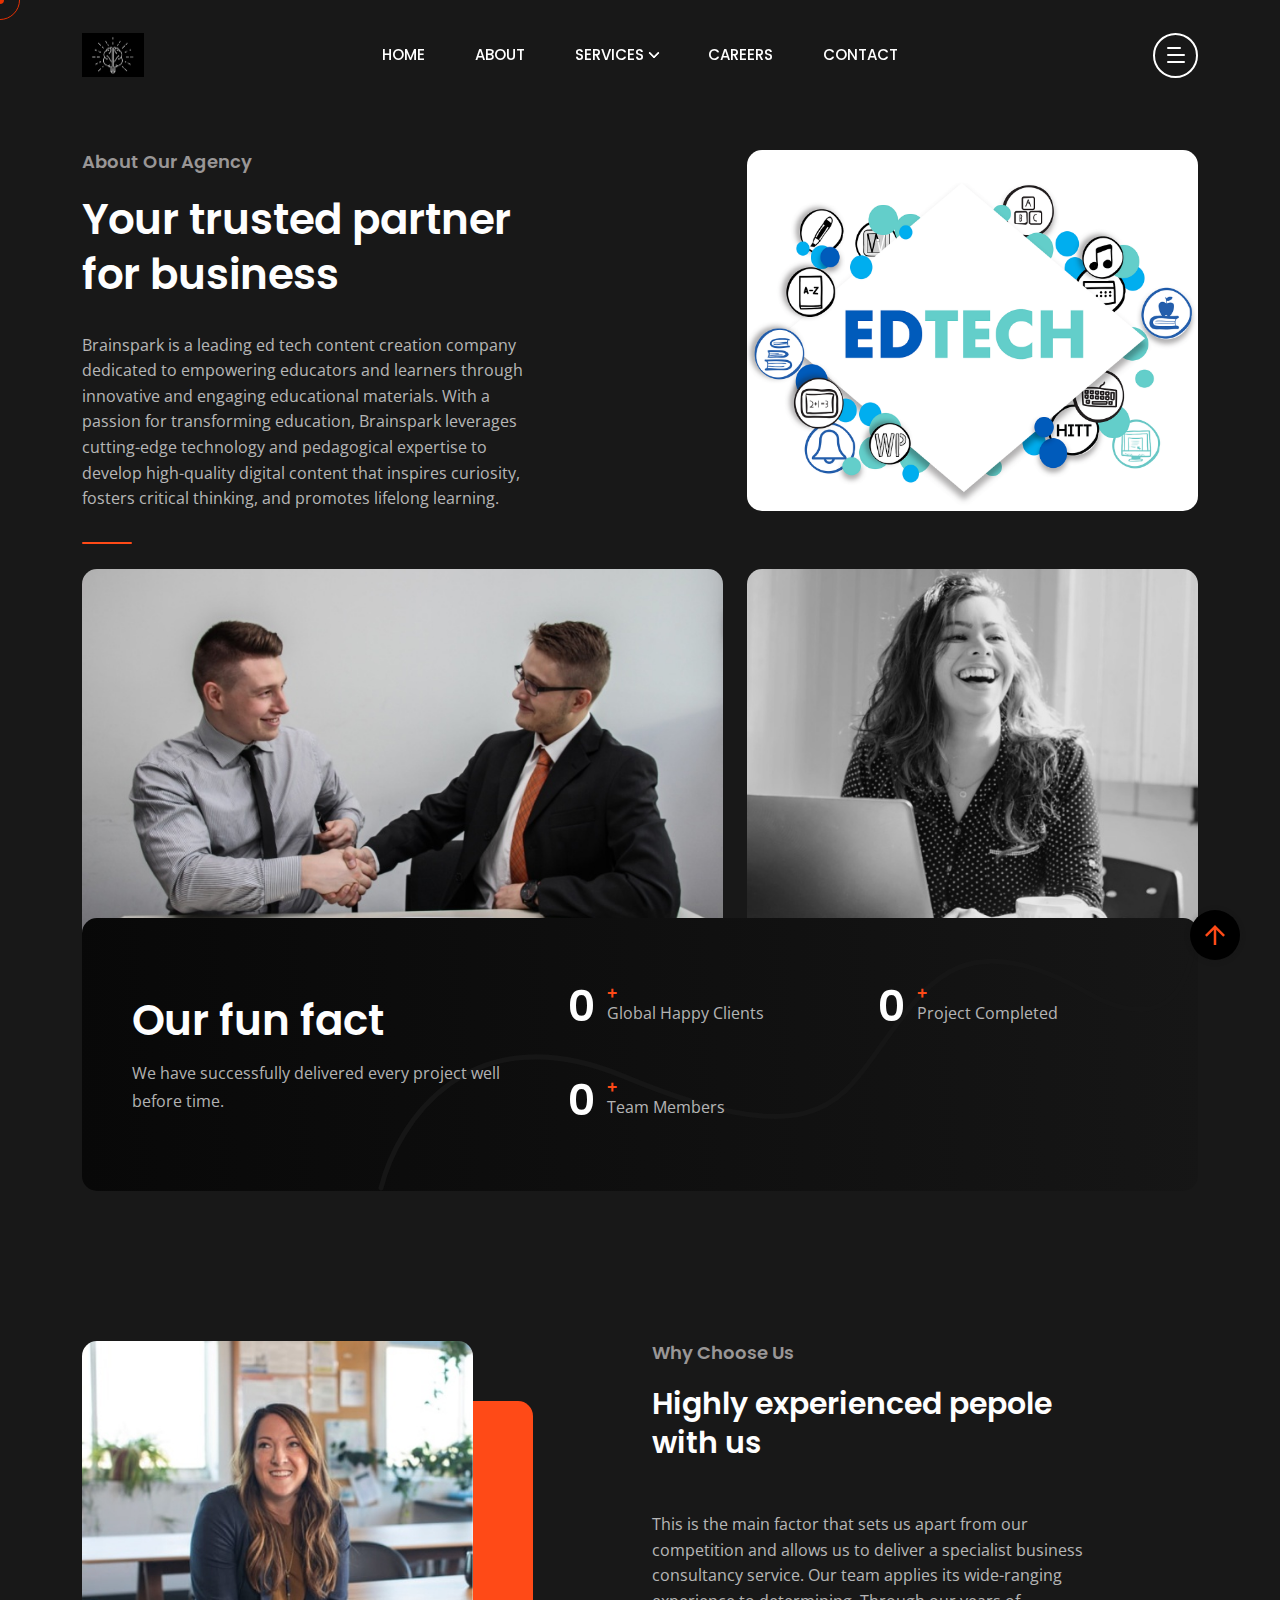
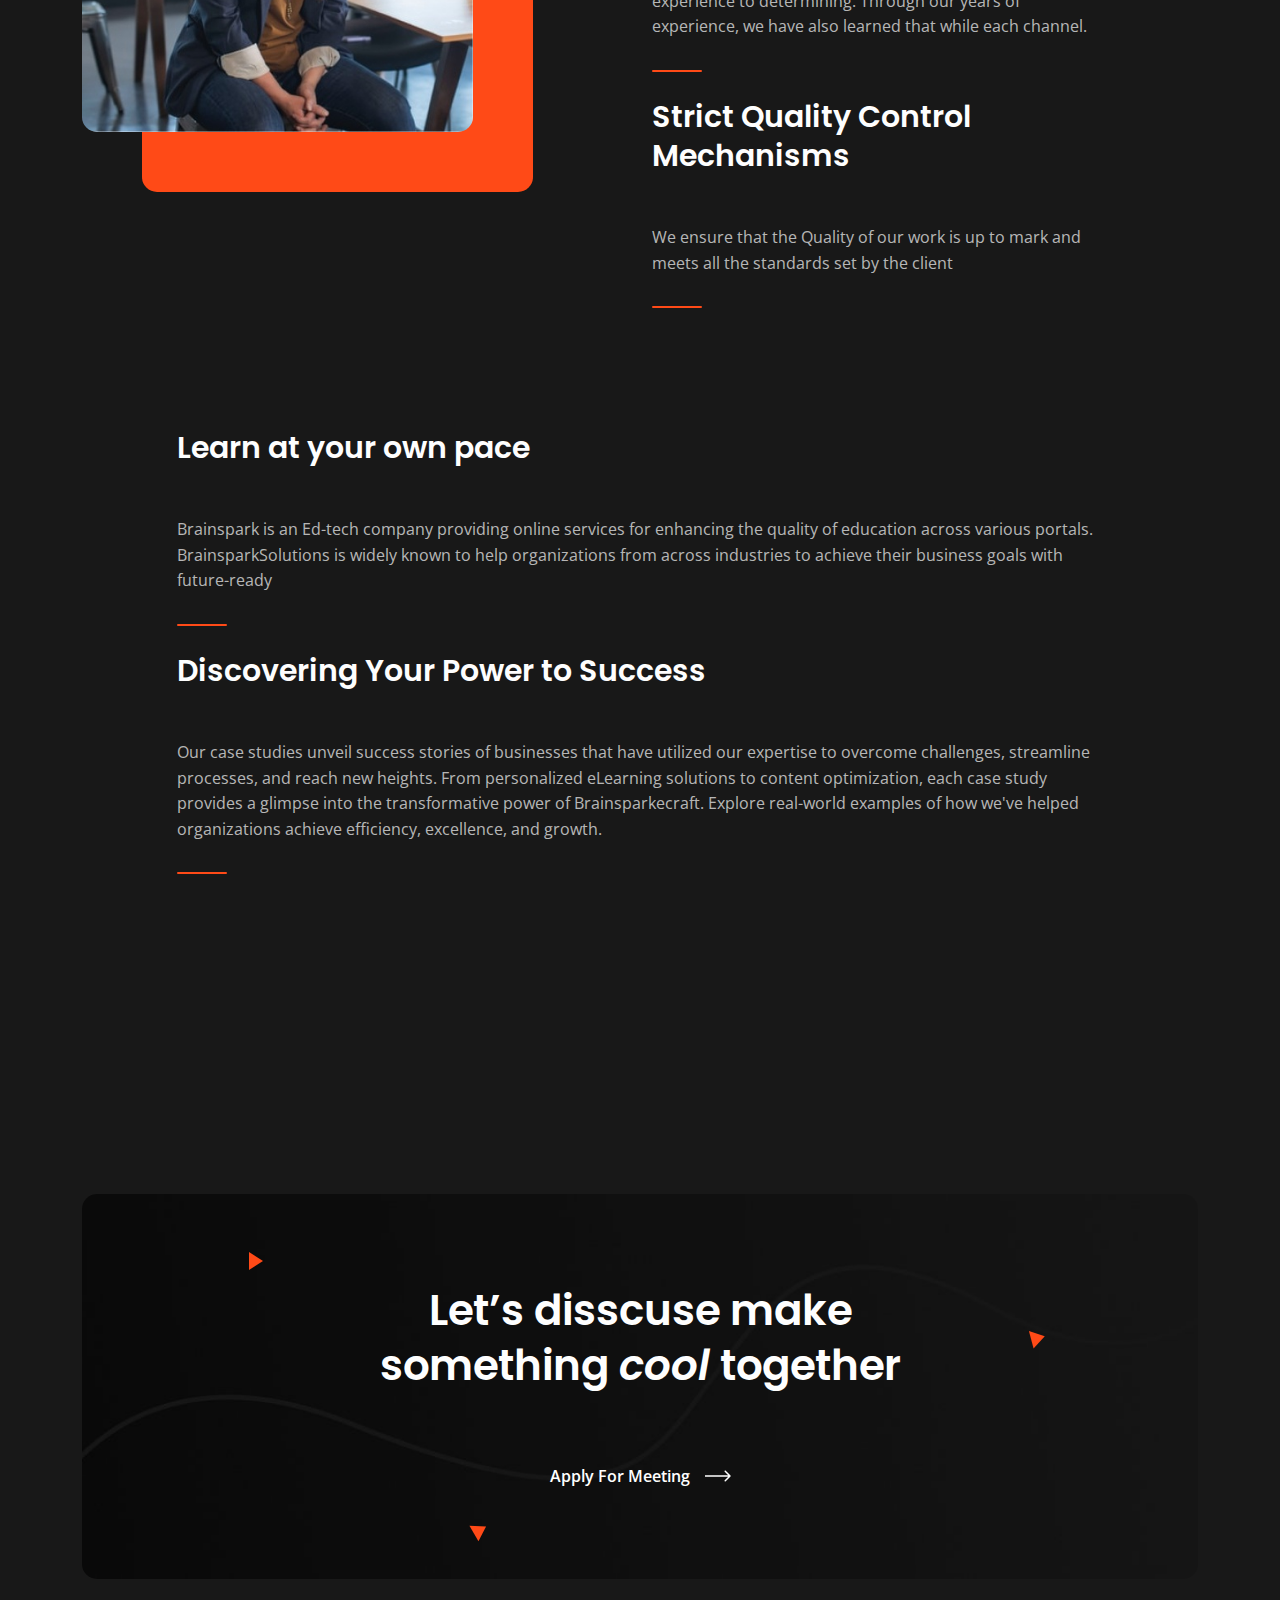
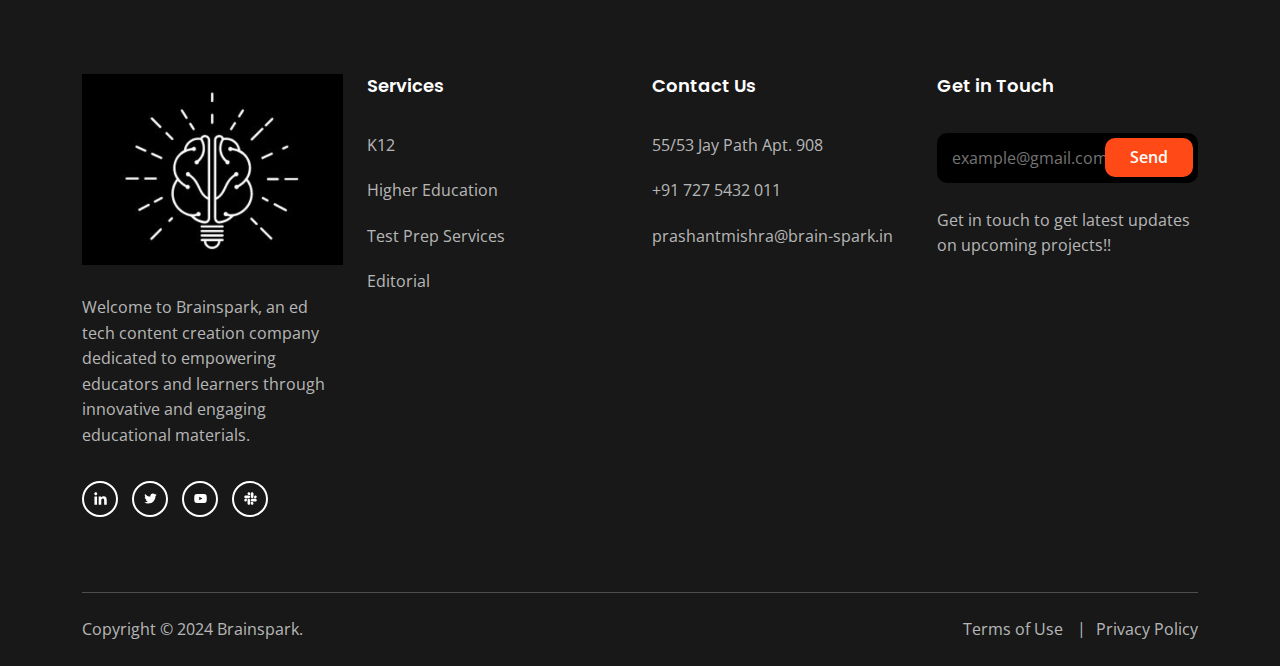
==== commit 9a004e28: "Update" ====
--- a/about.html
+++ b/about.html
@@ -286,7 +286,7 @@
               <h3 class="cs-section_subtitle"></h3>
               <h3 class="">Learn at your own pace</h3>
               <div class="cs-height_30 cs-height_lg_20"></div>
-              <p class="cs-m0">SPZ Solutions is an Ed-tech company providing online services for enhancing the quality of education across various portals. SPZ Solutions is widely known to help organizations from across industries to achieve their business goals with future-ready</p>
+              <p class="cs-m0">Brainspark is an Ed-tech company providing online services for enhancing the quality of education across various portals. BrainsparkSolutions is widely known to help organizations from across industries to achieve their business goals with future-ready</p>
               <div class="cs-height_30 cs-height_lg_30"></div>
               <div class="cs-separator cs-accent_bg"></div>
               <div class="cs-height_25 cs-height_lg_0"></div>
@@ -295,7 +295,7 @@
             <div class="cs-section_heading cs-style1">
               <h3 class="">Discovering Your Power to Success</h3>
               <div class="cs-height_30 cs-height_lg_20"></div>
-              <p class="cs-m0">Our case studies unveil success stories of businesses that have utilized our expertise to overcome challenges, streamline processes, and reach new heights. From personalized eLearning solutions to content optimization, each case study provides a glimpse into the transformative power of Acadecraft. Explore real-world examples of how we've helped organizations achieve efficiency, excellence, and growth.</p>
+              <p class="cs-m0">Our case studies unveil success stories of businesses that have utilized our expertise to overcome challenges, streamline processes, and reach new heights. From personalized eLearning solutions to content optimization, each case study provides a glimpse into the transformative power of Brainsparkecraft. Explore real-world examples of how we've helped organizations achieve efficiency, excellence, and growth.</p>
               <div class="cs-height_30 cs-height_lg_30"></div>
               <div class="cs-separator cs-accent_bg"></div>
               <div class="cs-height_25 cs-height_lg_0"></div>
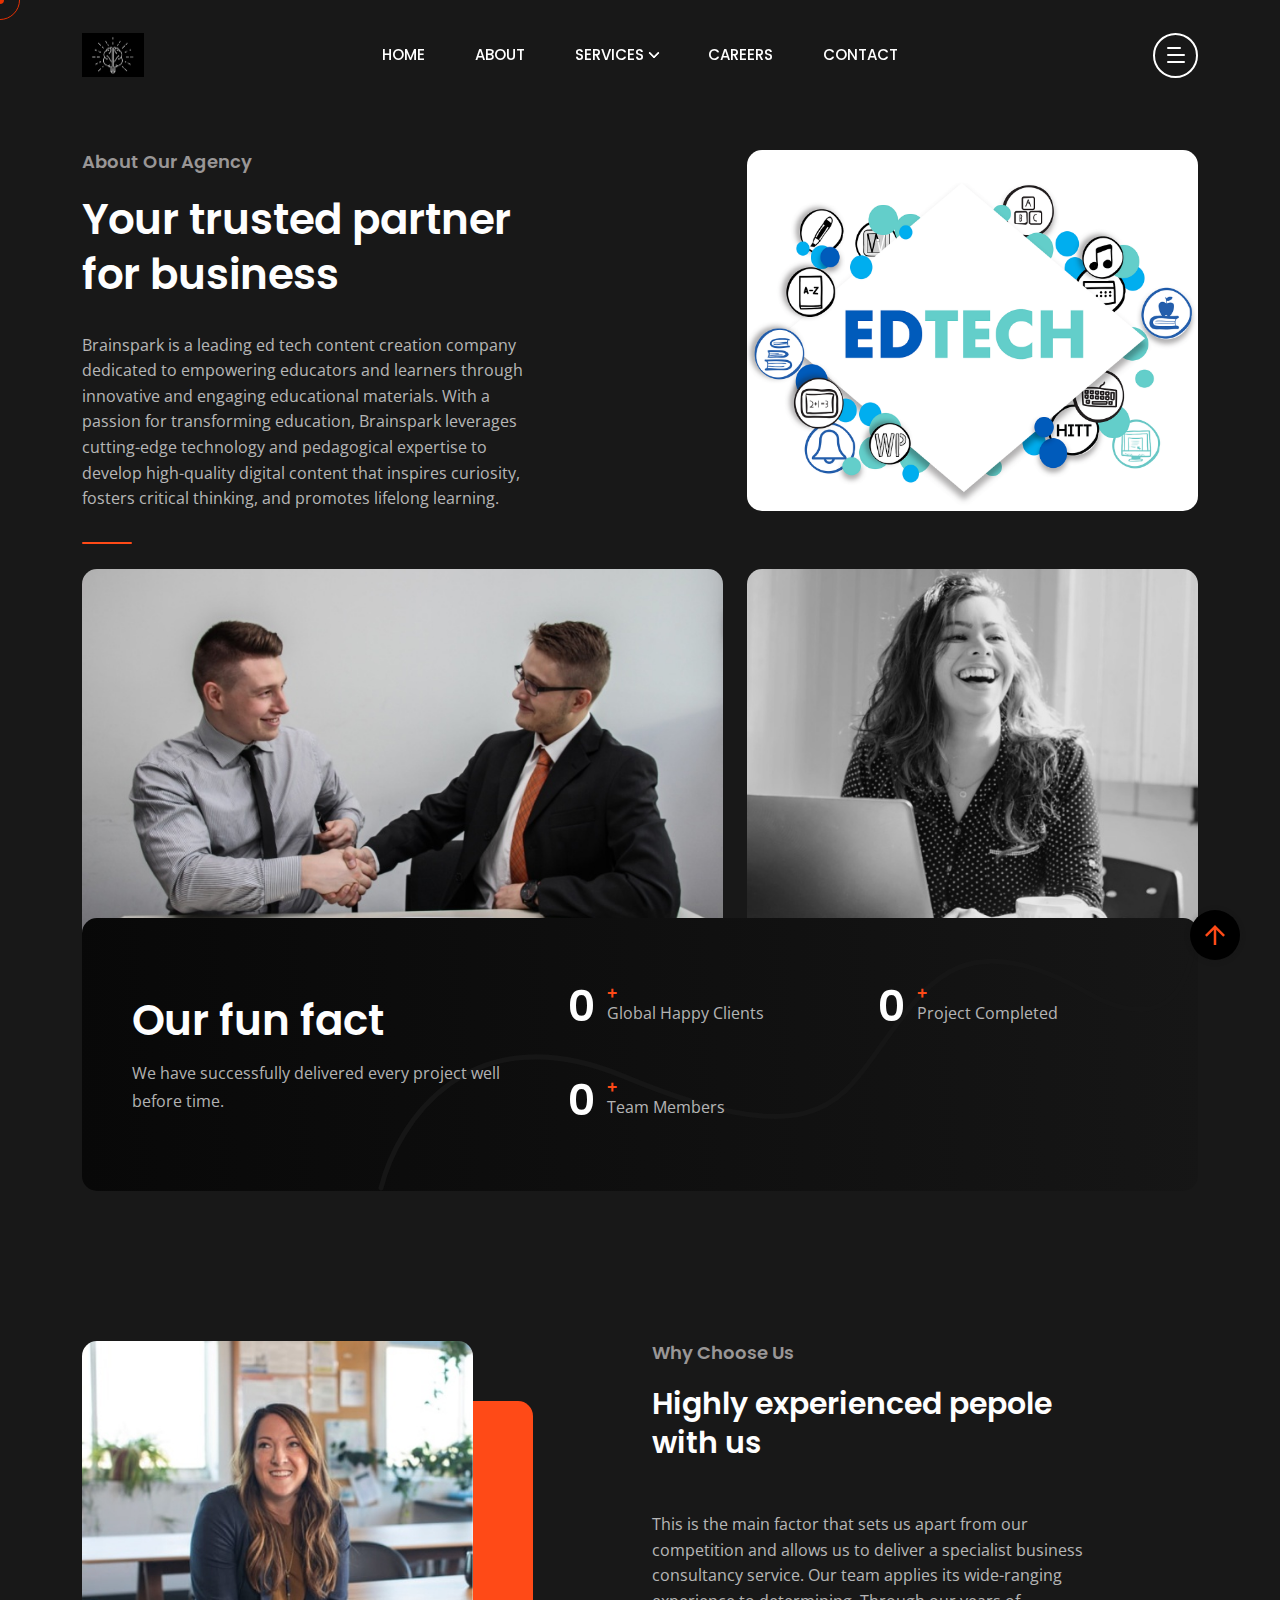
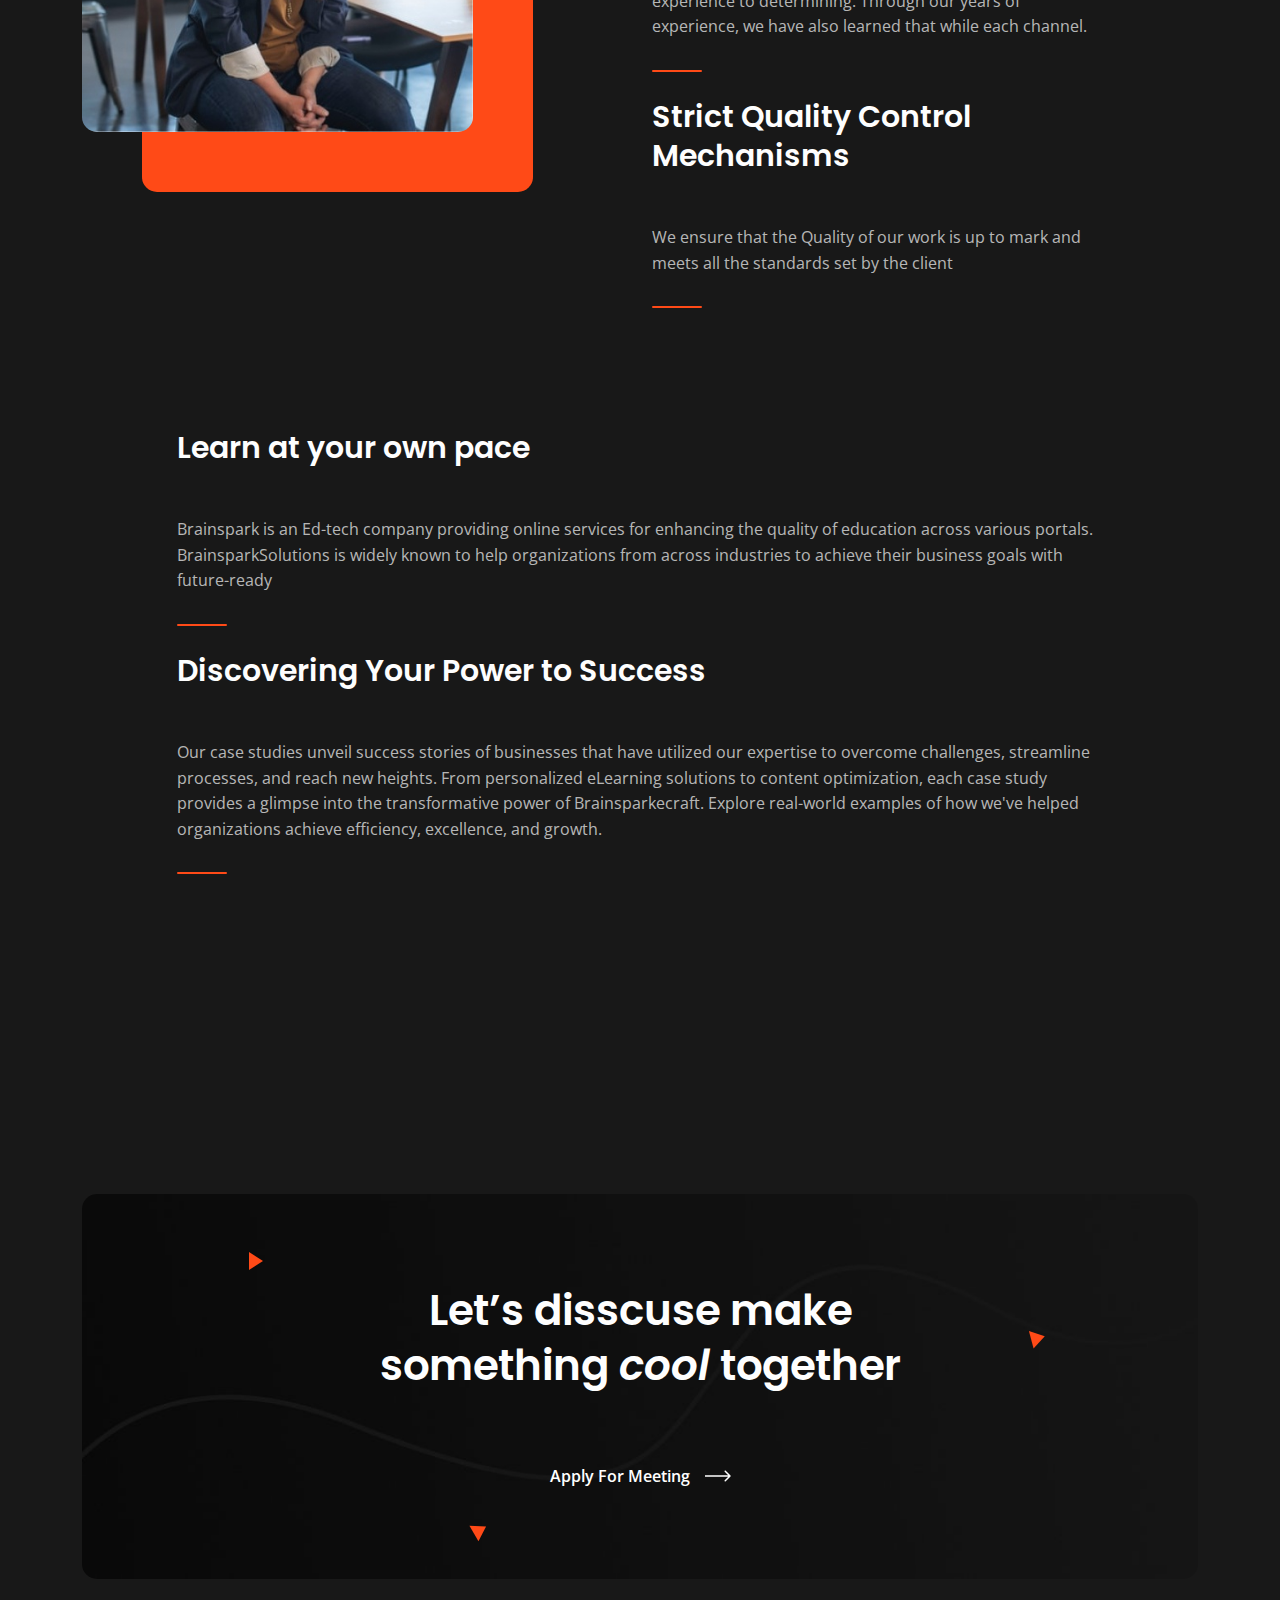
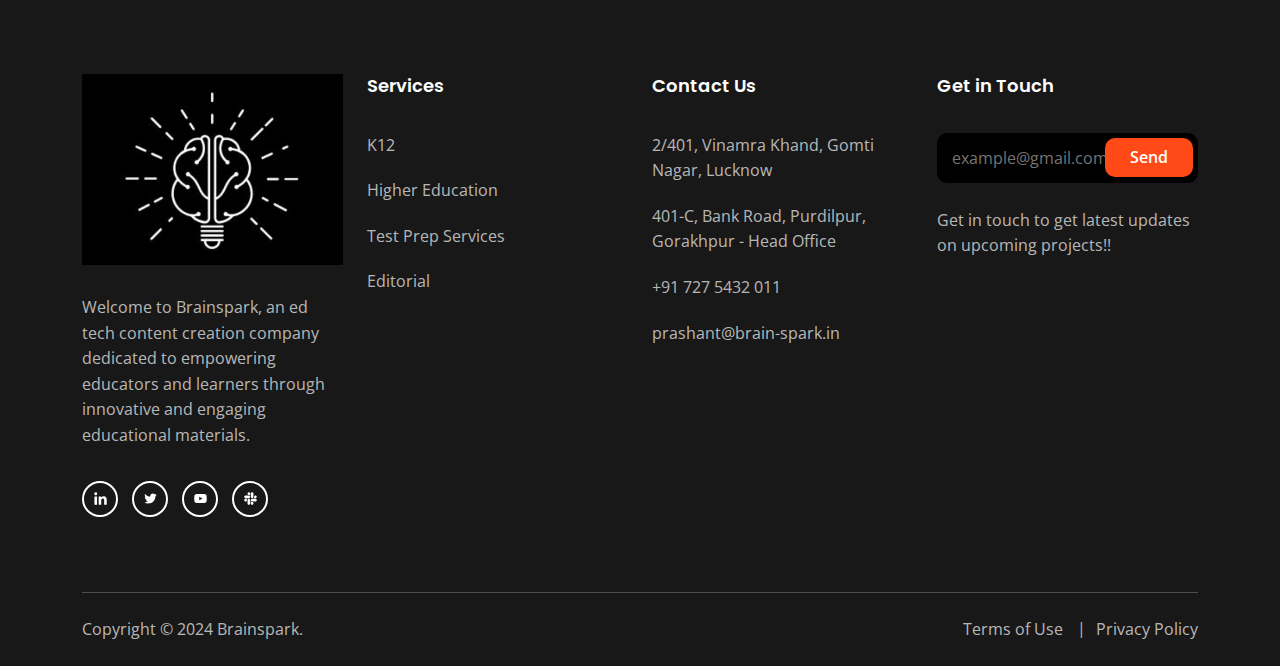
==== commit bf62cb8b: "Updated address" ====
--- a/about.html
+++ b/about.html
@@ -1,236 +1,256 @@
 <!DOCTYPE html>
 <html class="no-js" lang="en">
-  <head>
-    <!-- Meta Tags -->
-    <meta charset="utf-8">
-    <meta http-equiv="x-ua-compatible" content="ie=edge">
-    <meta name="viewport" content="width=device-width, initial-scale=1">
-    <meta name="author" content="Laralink">
-    <!-- Favicon Icon -->
-    <link rel="icon" href="assets/img/favicon.png">
-    <!-- Site Title -->
-    <title>About Us - Brainspark</title>
-    <link rel="stylesheet" href="assets/css/plugins/bootstrap.min.css">
-    <link rel="stylesheet" href="assets/css/plugins/fontawesome.min.css">
-    <link rel="stylesheet" href="assets/css/plugins/slick.css">
-    <link rel="stylesheet" href="assets/css/plugins/lightgallery.min.css">
-    <link rel="stylesheet" href="assets/css/plugins/animate.css">
-    <link rel="stylesheet" href="assets/css/style.css">
-  </head>
-  <body>
-    <div class="cs-preloader cs-center">
-      <div class="cs-preloader_in"></div>
-    </div>
-    <!-- Start Header Section -->
-    <header class="cs-site_header cs-style1 text-uppercase cs-sticky_header">
-      <div class="cs-main_header">
-        <div class="container">
-          <div class="cs-main_header_in">
-            <div class="cs-main_header_left">
-              <a class="cs-site_branding" href="index.html">
-                <img src="assets/img/logo.png" alt="Logo"> <!--EDITED-->
-              </a>
-            </div>
-            <div class="cs-main_header_center">
-              <div class="cs-nav cs-primary_font cs-medium">
-                <ul class="cs-nav_list">
-                  <li class="cs-mega_menu">
-                    <a href="index.html">Home</a>
-                  </li>
-                  <li>
-                    <a href="about.html">About</a>
-                  </li>
-                  <li class="menu-item-has-children">
-                    <a href="service.html">Services</a>
-                    <ul>
-                      <li>
-                        <a href="service_details_k12.html">K12</a>
-                      </li>
-                      <li>
-                        <a href="service_details_highered.html">Higher Education</a>
-                      </li>
-                      <li>
-                        <a href="service_details_testprep.html">Test Prep</a>
-                      </li>
-                      <li>
-                        <a href="service_details_learningsolutions.html">Learning Solutions</a>
-                      </li>
-                      <li>
-                        <a href="service.html">More...</a>
-                      </li>
-                    </ul>
-                  </li>
-                  <li>
-                    <a href="careers.html">Careers</a>
-                  </li>
-                  <li>
-                    <a href="contact.html">Contact</a>
-                  </li>
-
-                </ul>
-              </div>
-            </div>
-            <div class="cs-main_header_right">
-              <div class="cs-toolbox">
-                <span class="cs-icon_btn">
-                  <span class="cs-icon_btn_in">
-                    <span></span>
-                    <span></span>
-                    <span></span>
-                    <span></span>
-                  </span>
+
+<head>
+  <!-- Meta Tags -->
+  <meta charset="utf-8">
+  <meta http-equiv="x-ua-compatible" content="ie=edge">
+  <meta name="viewport" content="width=device-width, initial-scale=1">
+  <meta name="author" content="Laralink">
+  <!-- Favicon Icon -->
+  <link rel="icon" href="assets/img/favicon.png">
+  <!-- Site Title -->
+  <title>About Us - Brainspark</title>
+  <link rel="stylesheet" href="assets/css/plugins/bootstrap.min.css">
+  <link rel="stylesheet" href="assets/css/plugins/fontawesome.min.css">
+  <link rel="stylesheet" href="assets/css/plugins/slick.css">
+  <link rel="stylesheet" href="assets/css/plugins/lightgallery.min.css">
+  <link rel="stylesheet" href="assets/css/plugins/animate.css">
+  <link rel="stylesheet" href="assets/css/style.css">
+</head>
+
+<body>
+  <div class="cs-preloader cs-center">
+    <div class="cs-preloader_in"></div>
+  </div>
+  <!-- Start Header Section -->
+  <header class="cs-site_header cs-style1 text-uppercase cs-sticky_header">
+    <div class="cs-main_header">
+      <div class="container">
+        <div class="cs-main_header_in">
+          <div class="cs-main_header_left">
+            <a class="cs-site_branding" href="index.html">
+              <img src="assets/img/logo.png" alt="Logo"> <!--EDITED-->
+            </a>
+          </div>
+          <div class="cs-main_header_center">
+            <div class="cs-nav cs-primary_font cs-medium">
+              <ul class="cs-nav_list">
+                <li class="cs-mega_menu">
+                  <a href="index.html">Home</a>
+                </li>
+                <li>
+                  <a href="about.html">About</a>
+                </li>
+                <li class="menu-item-has-children">
+                  <a href="service.html">Services</a>
+                  <ul>
+                    <li>
+                      <a href="service_details_k12.html">K12</a>
+                    </li>
+                    <li>
+                      <a href="service_details_highered.html">Higher Education</a>
+                    </li>
+                    <li>
+                      <a href="service_details_testprep.html">Test Prep</a>
+                    </li>
+                    <li>
+                      <a href="service_details_learningsolutions.html">Learning Solutions</a>
+                    </li>
+                    <li>
+                      <a href="service.html">More...</a>
+                    </li>
+                  </ul>
+                </li>
+                <li>
+                  <a href="careers.html">Careers</a>
+                </li>
+                <li>
+                  <a href="contact.html">Contact</a>
+                </li>
+
+              </ul>
+            </div>
+          </div>
+          <div class="cs-main_header_right">
+            <div class="cs-toolbox">
+              <span class="cs-icon_btn">
+                <span class="cs-icon_btn_in">
+                  <span></span>
+                  <span></span>
+                  <span></span>
+                  <span></span>
                 </span>
-              </div>
-            </div>
-          </div>
-        </div>
-      </div>
-    </header>
-    <div class="cs-side_header">
-      <button class="cs-close"></button>
-      <div class="cs-side_header_overlay"></div>
-      <div class="cs-side_header_in">
-        <div class="cs-side_header_shape"></div>
-        <a class="cs-site_branding" href="index.html">
-          <img src="assets/img/logo.png" alt="Logo"><!--Edited-->
-        </a>
-        <div class="cs-side_header_box">
-          <h2 class="cs-side_header_heading"> Do you have a project in your <br> mind? Keep connect us. </h2>
-        </div>
-        <div class="cs-side_header_box">
-          <h3 class="cs-side_header_title cs-primary_color">Contact Us</h3>
-          <ul class="cs-contact_info cs-style1 cs-mp0">
-            <li>
-              <svg width="18" height="18" viewBox="0 0 18 18" fill="none" xmlns="http://www.w3.org/2000/svg">
-                <path d="M17 12.5C15.75 12.5 14.55 12.3 13.43 11.93C13.08 11.82 12.69 11.9 12.41 12.17L10.21 14.37C7.38 12.93 5.06 10.62 3.62 7.79L5.82 5.58C6.1 5.31 6.18 4.92 6.07 4.57C5.7 3.45 5.5 2.25 5.5 1C5.5 0.45 5.05 0 4.5 0H1C0.45 0 0 0.45 0 1C0 10.39 7.61 18 17 18C17.55 18 18 17.55 18 17V13.5C18 12.95 17.55 12.5 17 12.5ZM9 0V10L12 7H18V0H9Z" fill="#FF4A17" />
-              </svg>
-              <span>+91 727 5432 011</span>
-            </li>
-            <li>
-              <svg width="20" height="18" viewBox="0 0 20 18" fill="none" xmlns="http://www.w3.org/2000/svg">
-                <path d="M20 6.98V16C20 17.1 19.1 18 18 18H2C0.9 18 0 17.1 0 16V4C0 2.9 0.9 2 2 2H12.1C12.04 2.32 12 2.66 12 3C12 4.48 12.65 5.79 13.67 6.71L10 9L2 4V6L10 11L15.3 7.68C15.84 7.88 16.4 8 17 8C18.13 8 19.16 7.61 20 6.98ZM14 3C14 4.66 15.34 6 17 6C18.66 6 20 4.66 20 3C20 1.34 18.66 0 17 0C15.34 0 14 1.34 14 3Z" fill="#FF4A17" />
-              </svg>
-              <span>prashantmishra@brain-spark.in</span>
-            </li>
-            <li>
-              <svg width="14" height="20" viewBox="0 0 14 20" fill="none" xmlns="http://www.w3.org/2000/svg">
-                <path d="M7 0C3.13 0 0 3.13 0 7C0 12.25 7 20 7 20C7 20 14 12.25 14 7C14 3.13 10.87 0 7 0ZM7 9.5C5.62 9.5 4.5 8.38 4.5 7C4.5 5.62 5.62 4.5 7 4.5C8.38 4.5 9.5 5.62 9.5 7C9.5 8.38 8.38 9.5 7 9.5Z" fill="#FF4A17" />
-              </svg>
-              <span>50 Wall Street Suite, 44150 <br>New Delhi, New Delhi </span>
-            </li>
-          </ul>
-        </div>
-        <div class="cs-side_header_box">
-          <h3 class="cs-side_header_title cs-primary_color">Subscribe</h3>
-          <div class="cs-newsletter cs-style1">
-            <form action="#" class="cs-newsletter_form">
-              <input type="email" class="cs-newsletter_input" placeholder="example@gmail.com">
-              <button class="cs-newsletter_btn">
-                <span>Send</span>
-              </button>
-            </form>
-            <div class="cs-newsletter_text"> The more that you read, the more things you will know, the more that you learn, the more places you'll go. </div>
-          </div>
-        </div>
-        <div class="cs-side_header_box">
-          <div class="cs-social_btns cs-style1">
-            <a href="#" class="cs-center">
-              <svg width="15" height="15" viewBox="0 0 15 15" fill="none" xmlns="http://www.w3.org/2000/svg">
-                <path d="M4.04799 13.7497H1.45647V5.4043H4.04799V13.7497ZM2.75084 4.2659C1.92215 4.2659 1.25 3.57952 1.25 2.75084C1.25 2.35279 1.40812 1.97105 1.68958 1.68958C1.97105 1.40812 2.35279 1.25 2.75084 1.25C3.14888 1.25 3.53063 1.40812 3.81209 1.68958C4.09355 1.97105 4.25167 2.35279 4.25167 2.75084C4.25167 3.57952 3.57924 4.2659 2.75084 4.2659ZM13.7472 13.7497H11.1613V9.68722C11.1613 8.71903 11.1417 7.4774 9.81389 7.4774C8.46652 7.4774 8.26004 8.5293 8.26004 9.61747V13.7497H5.67132V5.4043H8.15681V6.54269H8.19308C8.53906 5.887 9.38421 5.19503 10.6451 5.19503C13.2679 5.19503 13.75 6.92215 13.75 9.16546V13.7497H13.7472Z" fill="white"></path>
-              </svg>
-            </a>
-            <a href="#" class="cs-center">
-              <svg width="13" height="11" viewBox="0 0 13 11" fill="none" xmlns="http://www.w3.org/2000/svg">
-                <path d="M11.4651 2.95396C11.4731 3.065 11.4731 3.17606 11.4731 3.2871C11.4731 6.67383 8.89535 10.5761 4.18402 10.5761C2.73255 10.5761 1.38421 10.1557 0.25 9.42608C0.456226 9.44986 0.654494 9.4578 0.868655 9.4578C2.06629 9.4578 3.16879 9.0533 4.04918 8.36326C2.92291 8.33946 1.97906 7.60183 1.65386 6.5866C1.81251 6.61038 1.97112 6.62624 2.1377 6.62624C2.36771 6.62624 2.59774 6.59451 2.81188 6.53901C1.63802 6.30105 0.757595 5.26996 0.757595 4.02472V3.99301C1.09864 4.18336 1.49524 4.30233 1.91558 4.31818C1.22554 3.85814 0.773464 3.07294 0.773464 2.1846C0.773464 1.70872 0.900344 1.27249 1.12244 0.891774C2.38355 2.44635 4.27919 3.46156 6.40481 3.57262C6.36516 3.38226 6.34136 3.184 6.34136 2.9857C6.34136 1.57388 7.4835 0.423828 8.90323 0.423828C9.64086 0.423828 10.3071 0.733156 10.7751 1.23284C11.354 1.1218 11.9093 0.907643 12.401 0.614185C12.2106 1.20906 11.8061 1.70875 11.2748 2.02598C11.7903 1.97049 12.29 1.82769 12.75 1.62942C12.4011 2.13702 11.9648 2.5891 11.4651 2.95396V2.95396Z" fill="white"></path>
-              </svg>
-            </a>
-            <a href="#" class="cs-center">
-              <svg width="13" height="9" viewBox="0 0 13 9" fill="none" xmlns="http://www.w3.org/2000/svg">
-                <path d="M12.4888 1.48066C12.345 0.939353 11.9215 0.513038 11.3837 0.368362C10.4089 0.105469 6.5 0.105469 6.5 0.105469C6.5 0.105469 2.59116 0.105469 1.61633 0.368362C1.07853 0.513061 0.65496 0.939353 0.5112 1.48066C0.25 2.4618 0.25 4.50887 0.25 4.50887C0.25 4.50887 0.25 6.55595 0.5112 7.53709C0.65496 8.0784 1.07853 8.48695 1.61633 8.63163C2.59116 8.89452 6.5 8.89452 6.5 8.89452C6.5 8.89452 10.4088 8.89452 11.3837 8.63163C11.9215 8.48695 12.345 8.0784 12.4888 7.53709C12.75 6.55595 12.75 4.50887 12.75 4.50887C12.75 4.50887 12.75 2.4618 12.4888 1.48066V1.48066ZM5.22158 6.36746V2.65029L8.48861 4.50892L5.22158 6.36746V6.36746Z" fill="white"></path>
-              </svg>
-            </a>
-            <a href="#" class="cs-center">
-              <svg width="13" height="13" viewBox="0 0 13 13" fill="none" xmlns="http://www.w3.org/2000/svg">
-                <path d="M2.87612 8.149C2.87612 8.87165 2.28571 9.46205 1.56306 9.46205C0.840402 9.46205 0.25 8.87165 0.25 8.149C0.25 7.42634 0.840402 6.83594 1.56306 6.83594H2.87612V8.149ZM3.53795 8.149C3.53795 7.42634 4.12835 6.83594 4.851 6.83594C5.57366 6.83594 6.16406 7.42634 6.16406 8.149V11.4369C6.16406 12.1596 5.57366 12.75 4.851 12.75C4.12835 12.75 3.53795 12.1596 3.53795 11.4369V8.149ZM4.851 2.87612C4.12835 2.87612 3.53795 2.28571 3.53795 1.56306C3.53795 0.840402 4.12835 0.25 4.851 0.25C5.57366 0.25 6.16406 0.840402 6.16406 1.56306V2.87612H4.851V2.87612ZM4.851 3.53795C5.57366 3.53795 6.16406 4.12835 6.16406 4.851C6.16406 5.57366 5.57366 6.16406 4.851 6.16406H1.56306C0.840402 6.16406 0.25 5.57366 0.25 4.851C0.25 4.12835 0.840402 3.53795 1.56306 3.53795H4.851V3.53795ZM10.1239 4.851C10.1239 4.12835 10.7143 3.53795 11.4369 3.53795C12.1596 3.53795 12.75 4.12835 12.75 4.851C12.75 5.57366 12.1596 6.16406 11.4369 6.16406H10.1239V4.851V4.851ZM9.46205 4.851C9.46205 5.57366 8.87165 6.16406 8.149 6.16406C7.42634 6.16406 6.83594 5.57366 6.83594 4.851V1.56306C6.83594 0.840402 7.42634 0.25 8.149 0.25C8.87165 0.25 9.46205 0.840402 9.46205 1.56306V4.851V4.851ZM8.149 10.1239C8.87165 10.1239 9.46205 10.7143 9.46205 11.4369C9.46205 12.1596 8.87165 12.75 8.149 12.75C7.42634 12.75 6.83594 12.1596 6.83594 11.4369V10.1239H8.149ZM8.149 9.46205C7.42634 9.46205 6.83594 8.87165 6.83594 8.149C6.83594 7.42634 7.42634 6.83594 8.149 6.83594H11.4369C12.1596 6.83594 12.75 7.42634 12.75 8.149C12.75 8.87165 12.1596 9.46205 11.4369 9.46205H8.149Z" fill="white"></path>
-              </svg>
-            </a>
-          </div>
-        </div>
-      </div>
-    </div>
-    <!-- End Header Section -->
-    <div class="cs-height_150 cs-height_lg_80"></div>
-    <section>
-      <div class="container">
-        <div class="row">
-          <div class="col-xl-5 col-lg-7">
-            <div class="cs-section_heading cs-style1">
-              <h3 class="cs-section_subtitle">About Our Agency</h3>
-              <h2 class="cs-section_title">Your trusted partner <br>for business </h2>
-              <div class="cs-height_30 cs-height_lg_20"></div>
-              <p class="cs-m0">Brainspark is a leading ed tech content creation company dedicated to empowering educators and learners through innovative and engaging educational materials. With a passion for transforming education, Brainspark leverages cutting-edge technology and pedagogical expertise to develop high-quality digital content that inspires curiosity, fosters critical thinking, and promotes lifelong learning.</p>
-              <div class="cs-height_30 cs-height_lg_30"></div>
-              <div class="cs-separator cs-accent_bg"></div>
-              <div class="cs-height_25 cs-height_lg_40"></div>
-            </div>
-          </div>
-          <div class="col-lg-5 offset-xl-2">
-            <img src="assets/img/aboutus.png" alt="Thumb" class="w-100 cs-radius_15">
-            <div class="cs-height_25 cs-height_lg_25"></div>
-          </div>
-          <div class="col-lg-7">
-            <img src="assets/img/about_img_2.jpeg" alt="Thumb" class="w-100 cs-radius_15">
-            <div class="cs-height_25 cs-height_lg_25"></div>
-          </div>
-          <div class="col-lg-5">
-            <img src="assets/img/about_img_3.jpeg" alt="Thumb" class="w-100 cs-radius_15">
-            <div class="cs-height_25 cs-height_lg_25"></div>
-          </div>
-        </div>
-      </div>
-    </section>
-    <div class="cs-height_75 cs-height_lg_55"></div>
-    <!-- Start FunFact -->
-    <section>
-      <div class="container">
-        <div class="cs-funfact_wrap cs-type1">
-          <div class="cs-funfact_shape" data-src="assets/img/funfact_shape_bg.svg"></div>
-          <div class="cs-funfact_left">
-            <div class="cs-funfact_heading">
-              <h2>Our fun fact</h2>
-              <p> We have successfully delivered every project well before time.  </p>
-            </div>
-          </div>
-          <div class="cs-funfact_right">
-            <div class="cs-funfacts">
-              <div class="cs-funfact cs-style1">
-                <div class="cs-funfact_number cs-primary_font cs-semi_bold cs-primary_color">
-                  <span data-count-to="25" class="odometer"></span>
-                </div>
-                <div class="cs-funfact_text">
-                  <span class="cs-accent_color">+</span>
-                  <p>Global Happy Clients</p>
-                </div>
-              </div>
-              <div class="cs-funfact cs-style1">
-                <div class="cs-funfact_number cs-primary_font cs-semi_bold cs-primary_color">
-                  <span data-count-to="100" class="odometer"></span>
-                </div>
-                <div class="cs-funfact_text">
-                  <span class="cs-accent_color">+</span>
-                  <p>Project Completed</p>
-                </div>
-              </div>
-              <div class="cs-funfact cs-style1">
-                <div class="cs-funfact_number cs-primary_font cs-semi_bold cs-primary_color">
-                  <span data-count-to="100" class="odometer"></span>
-                </div>
-                <div class="cs-funfact_text">
-                  <span class="cs-accent_color">+</span>
-                  <p>Team Members</p>
-                </div>
-              </div>
-              <!-- <div class="cs-funfact cs-style1">
+              </span>
+            </div>
+          </div>
+        </div>
+      </div>
+    </div>
+  </header>
+  <div class="cs-side_header">
+    <button class="cs-close"></button>
+    <div class="cs-side_header_overlay"></div>
+    <div class="cs-side_header_in">
+      <div class="cs-side_header_shape"></div>
+      <a class="cs-site_branding" href="index.html">
+        <img src="assets/img/logo.png" alt="Logo"><!--Edited-->
+      </a>
+      <div class="cs-side_header_box">
+        <h2 class="cs-side_header_heading"> Do you have a project in your <br> mind? Keep connect us. </h2>
+      </div>
+      <div class="cs-side_header_box">
+        <h3 class="cs-side_header_title cs-primary_color">Contact Us</h3>
+        <ul class="cs-contact_info cs-style1 cs-mp0">
+          <li>
+            <svg width="18" height="18" viewBox="0 0 18 18" fill="none" xmlns="http://www.w3.org/2000/svg">
+              <path
+                d="M17 12.5C15.75 12.5 14.55 12.3 13.43 11.93C13.08 11.82 12.69 11.9 12.41 12.17L10.21 14.37C7.38 12.93 5.06 10.62 3.62 7.79L5.82 5.58C6.1 5.31 6.18 4.92 6.07 4.57C5.7 3.45 5.5 2.25 5.5 1C5.5 0.45 5.05 0 4.5 0H1C0.45 0 0 0.45 0 1C0 10.39 7.61 18 17 18C17.55 18 18 17.55 18 17V13.5C18 12.95 17.55 12.5 17 12.5ZM9 0V10L12 7H18V0H9Z"
+                fill="#FF4A17" />
+            </svg>
+            <span>+91 727 5432 011</span>
+          </li>
+          <li>
+            <svg width="20" height="18" viewBox="0 0 20 18" fill="none" xmlns="http://www.w3.org/2000/svg">
+              <path
+                d="M20 6.98V16C20 17.1 19.1 18 18 18H2C0.9 18 0 17.1 0 16V4C0 2.9 0.9 2 2 2H12.1C12.04 2.32 12 2.66 12 3C12 4.48 12.65 5.79 13.67 6.71L10 9L2 4V6L10 11L15.3 7.68C15.84 7.88 16.4 8 17 8C18.13 8 19.16 7.61 20 6.98ZM14 3C14 4.66 15.34 6 17 6C18.66 6 20 4.66 20 3C20 1.34 18.66 0 17 0C15.34 0 14 1.34 14 3Z"
+                fill="#FF4A17" />
+            </svg>
+            <span>prashantmishra@brain-spark.in</span>
+          </li>
+          <li>
+            <svg width="14" height="20" viewBox="0 0 14 20" fill="none" xmlns="http://www.w3.org/2000/svg">
+              <path
+                d="M7 0C3.13 0 0 3.13 0 7C0 12.25 7 20 7 20C7 20 14 12.25 14 7C14 3.13 10.87 0 7 0ZM7 9.5C5.62 9.5 4.5 8.38 4.5 7C4.5 5.62 5.62 4.5 7 4.5C8.38 4.5 9.5 5.62 9.5 7C9.5 8.38 8.38 9.5 7 9.5Z"
+                fill="#FF4A17" />
+            </svg>
+            <span>50 Wall Street Suite, 44150 <br>New Delhi, New Delhi </span>
+          </li>
+        </ul>
+      </div>
+      <div class="cs-side_header_box">
+        <h3 class="cs-side_header_title cs-primary_color">Subscribe</h3>
+        <div class="cs-newsletter cs-style1">
+          <form action="#" class="cs-newsletter_form">
+            <input type="email" class="cs-newsletter_input" placeholder="example@gmail.com">
+            <button class="cs-newsletter_btn">
+              <span>Send</span>
+            </button>
+          </form>
+          <div class="cs-newsletter_text"> The more that you read, the more things you will know, the more that you
+            learn, the more places you'll go. </div>
+        </div>
+      </div>
+      <div class="cs-side_header_box">
+        <div class="cs-social_btns cs-style1">
+          <a href="#" class="cs-center">
+            <svg width="15" height="15" viewBox="0 0 15 15" fill="none" xmlns="http://www.w3.org/2000/svg">
+              <path
+                d="M4.04799 13.7497H1.45647V5.4043H4.04799V13.7497ZM2.75084 4.2659C1.92215 4.2659 1.25 3.57952 1.25 2.75084C1.25 2.35279 1.40812 1.97105 1.68958 1.68958C1.97105 1.40812 2.35279 1.25 2.75084 1.25C3.14888 1.25 3.53063 1.40812 3.81209 1.68958C4.09355 1.97105 4.25167 2.35279 4.25167 2.75084C4.25167 3.57952 3.57924 4.2659 2.75084 4.2659ZM13.7472 13.7497H11.1613V9.68722C11.1613 8.71903 11.1417 7.4774 9.81389 7.4774C8.46652 7.4774 8.26004 8.5293 8.26004 9.61747V13.7497H5.67132V5.4043H8.15681V6.54269H8.19308C8.53906 5.887 9.38421 5.19503 10.6451 5.19503C13.2679 5.19503 13.75 6.92215 13.75 9.16546V13.7497H13.7472Z"
+                fill="white"></path>
+            </svg>
+          </a>
+          <a href="#" class="cs-center">
+            <svg width="13" height="11" viewBox="0 0 13 11" fill="none" xmlns="http://www.w3.org/2000/svg">
+              <path
+                d="M11.4651 2.95396C11.4731 3.065 11.4731 3.17606 11.4731 3.2871C11.4731 6.67383 8.89535 10.5761 4.18402 10.5761C2.73255 10.5761 1.38421 10.1557 0.25 9.42608C0.456226 9.44986 0.654494 9.4578 0.868655 9.4578C2.06629 9.4578 3.16879 9.0533 4.04918 8.36326C2.92291 8.33946 1.97906 7.60183 1.65386 6.5866C1.81251 6.61038 1.97112 6.62624 2.1377 6.62624C2.36771 6.62624 2.59774 6.59451 2.81188 6.53901C1.63802 6.30105 0.757595 5.26996 0.757595 4.02472V3.99301C1.09864 4.18336 1.49524 4.30233 1.91558 4.31818C1.22554 3.85814 0.773464 3.07294 0.773464 2.1846C0.773464 1.70872 0.900344 1.27249 1.12244 0.891774C2.38355 2.44635 4.27919 3.46156 6.40481 3.57262C6.36516 3.38226 6.34136 3.184 6.34136 2.9857C6.34136 1.57388 7.4835 0.423828 8.90323 0.423828C9.64086 0.423828 10.3071 0.733156 10.7751 1.23284C11.354 1.1218 11.9093 0.907643 12.401 0.614185C12.2106 1.20906 11.8061 1.70875 11.2748 2.02598C11.7903 1.97049 12.29 1.82769 12.75 1.62942C12.4011 2.13702 11.9648 2.5891 11.4651 2.95396V2.95396Z"
+                fill="white"></path>
+            </svg>
+          </a>
+          <a href="#" class="cs-center">
+            <svg width="13" height="9" viewBox="0 0 13 9" fill="none" xmlns="http://www.w3.org/2000/svg">
+              <path
+                d="M12.4888 1.48066C12.345 0.939353 11.9215 0.513038 11.3837 0.368362C10.4089 0.105469 6.5 0.105469 6.5 0.105469C6.5 0.105469 2.59116 0.105469 1.61633 0.368362C1.07853 0.513061 0.65496 0.939353 0.5112 1.48066C0.25 2.4618 0.25 4.50887 0.25 4.50887C0.25 4.50887 0.25 6.55595 0.5112 7.53709C0.65496 8.0784 1.07853 8.48695 1.61633 8.63163C2.59116 8.89452 6.5 8.89452 6.5 8.89452C6.5 8.89452 10.4088 8.89452 11.3837 8.63163C11.9215 8.48695 12.345 8.0784 12.4888 7.53709C12.75 6.55595 12.75 4.50887 12.75 4.50887C12.75 4.50887 12.75 2.4618 12.4888 1.48066V1.48066ZM5.22158 6.36746V2.65029L8.48861 4.50892L5.22158 6.36746V6.36746Z"
+                fill="white"></path>
+            </svg>
+          </a>
+          <a href="#" class="cs-center">
+            <svg width="13" height="13" viewBox="0 0 13 13" fill="none" xmlns="http://www.w3.org/2000/svg">
+              <path
+                d="M2.87612 8.149C2.87612 8.87165 2.28571 9.46205 1.56306 9.46205C0.840402 9.46205 0.25 8.87165 0.25 8.149C0.25 7.42634 0.840402 6.83594 1.56306 6.83594H2.87612V8.149ZM3.53795 8.149C3.53795 7.42634 4.12835 6.83594 4.851 6.83594C5.57366 6.83594 6.16406 7.42634 6.16406 8.149V11.4369C6.16406 12.1596 5.57366 12.75 4.851 12.75C4.12835 12.75 3.53795 12.1596 3.53795 11.4369V8.149ZM4.851 2.87612C4.12835 2.87612 3.53795 2.28571 3.53795 1.56306C3.53795 0.840402 4.12835 0.25 4.851 0.25C5.57366 0.25 6.16406 0.840402 6.16406 1.56306V2.87612H4.851V2.87612ZM4.851 3.53795C5.57366 3.53795 6.16406 4.12835 6.16406 4.851C6.16406 5.57366 5.57366 6.16406 4.851 6.16406H1.56306C0.840402 6.16406 0.25 5.57366 0.25 4.851C0.25 4.12835 0.840402 3.53795 1.56306 3.53795H4.851V3.53795ZM10.1239 4.851C10.1239 4.12835 10.7143 3.53795 11.4369 3.53795C12.1596 3.53795 12.75 4.12835 12.75 4.851C12.75 5.57366 12.1596 6.16406 11.4369 6.16406H10.1239V4.851V4.851ZM9.46205 4.851C9.46205 5.57366 8.87165 6.16406 8.149 6.16406C7.42634 6.16406 6.83594 5.57366 6.83594 4.851V1.56306C6.83594 0.840402 7.42634 0.25 8.149 0.25C8.87165 0.25 9.46205 0.840402 9.46205 1.56306V4.851V4.851ZM8.149 10.1239C8.87165 10.1239 9.46205 10.7143 9.46205 11.4369C9.46205 12.1596 8.87165 12.75 8.149 12.75C7.42634 12.75 6.83594 12.1596 6.83594 11.4369V10.1239H8.149ZM8.149 9.46205C7.42634 9.46205 6.83594 8.87165 6.83594 8.149C6.83594 7.42634 7.42634 6.83594 8.149 6.83594H11.4369C12.1596 6.83594 12.75 7.42634 12.75 8.149C12.75 8.87165 12.1596 9.46205 11.4369 9.46205H8.149Z"
+                fill="white"></path>
+            </svg>
+          </a>
+        </div>
+      </div>
+    </div>
+  </div>
+  <!-- End Header Section -->
+  <div class="cs-height_150 cs-height_lg_80"></div>
+  <section>
+    <div class="container">
+      <div class="row">
+        <div class="col-xl-5 col-lg-7">
+          <div class="cs-section_heading cs-style1">
+            <h3 class="cs-section_subtitle">About Our Agency</h3>
+            <h2 class="cs-section_title">Your trusted partner <br>for business </h2>
+            <div class="cs-height_30 cs-height_lg_20"></div>
+            <p class="cs-m0">Brainspark is a leading ed tech content creation company dedicated to empowering educators
+              and learners through innovative and engaging educational materials. With a passion for transforming
+              education, Brainspark leverages cutting-edge technology and pedagogical expertise to develop high-quality
+              digital content that inspires curiosity, fosters critical thinking, and promotes lifelong learning.</p>
+            <div class="cs-height_30 cs-height_lg_30"></div>
+            <div class="cs-separator cs-accent_bg"></div>
+            <div class="cs-height_25 cs-height_lg_40"></div>
+          </div>
+        </div>
+        <div class="col-lg-5 offset-xl-2">
+          <img src="assets/img/aboutus.png" alt="Thumb" class="w-100 cs-radius_15">
+          <div class="cs-height_25 cs-height_lg_25"></div>
+        </div>
+        <div class="col-lg-7">
+          <img src="assets/img/about_img_2.jpeg" alt="Thumb" class="w-100 cs-radius_15">
+          <div class="cs-height_25 cs-height_lg_25"></div>
+        </div>
+        <div class="col-lg-5">
+          <img src="assets/img/about_img_3.jpeg" alt="Thumb" class="w-100 cs-radius_15">
+          <div class="cs-height_25 cs-height_lg_25"></div>
+        </div>
+      </div>
+    </div>
+  </section>
+  <div class="cs-height_75 cs-height_lg_55"></div>
+  <!-- Start FunFact -->
+  <section>
+    <div class="container">
+      <div class="cs-funfact_wrap cs-type1">
+        <div class="cs-funfact_shape" data-src="assets/img/funfact_shape_bg.svg"></div>
+        <div class="cs-funfact_left">
+          <div class="cs-funfact_heading">
+            <h2>Our fun fact</h2>
+            <p> We have successfully delivered every project well before time. </p>
+          </div>
+        </div>
+        <div class="cs-funfact_right">
+          <div class="cs-funfacts">
+            <div class="cs-funfact cs-style1">
+              <div class="cs-funfact_number cs-primary_font cs-semi_bold cs-primary_color">
+                <span data-count-to="25" class="odometer"></span>
+              </div>
+              <div class="cs-funfact_text">
+                <span class="cs-accent_color">+</span>
+                <p>Global Happy Clients</p>
+              </div>
+            </div>
+            <div class="cs-funfact cs-style1">
+              <div class="cs-funfact_number cs-primary_font cs-semi_bold cs-primary_color">
+                <span data-count-to="100" class="odometer"></span>
+              </div>
+              <div class="cs-funfact_text">
+                <span class="cs-accent_color">+</span>
+                <p>Project Completed</p>
+              </div>
+            </div>
+            <div class="cs-funfact cs-style1">
+              <div class="cs-funfact_number cs-primary_font cs-semi_bold cs-primary_color">
+                <span data-count-to="100" class="odometer"></span>
+              </div>
+              <div class="cs-funfact_text">
+                <span class="cs-accent_color">+</span>
+                <p>Team Members</p>
+              </div>
+            </div>
+            <!-- <div class="cs-funfact cs-style1">
                 <div class="cs-funfact_number cs-primary_font cs-semi_bold cs-primary_color">
                   <span data-count-to="550" class="odometer"></span>
                 </div>
@@ -239,220 +259,242 @@
                   <p>Digital products</p>
                 </div>
               </div> -->
-            </div>
-          </div>
-        </div>
-      </div>
-    </section>
-    <!-- End FunFact -->
-    <div class="cs-height_150 cs-height_lg_80"></div>
-    <!-- Start Why Choose -->
-    <section>
+          </div>
+        </div>
+      </div>
+    </div>
+  </section>
+  <!-- End FunFact -->
+  <div class="cs-height_150 cs-height_lg_80"></div>
+  <!-- Start Why Choose -->
+  <section>
+    <div class="container">
+      <div class="row">
+        <div class="col-xl-5 col-lg-6">
+          <div class="cs-image_layer cs-style1">
+            <div class="cs-image_layer_in">
+              <img src="assets/img/about_img_4.jpeg" alt="Image" class="w-100 cs-radius_15">
+            </div>
+          </div>
+          <div class="cs-height_0 cs-height_lg_40"></div>
+        </div>
+        <div class="col-xl-5 offset-xl-1 col-lg-6">
+          <div class="cs-section_heading cs-style1">
+            <h3 class="cs-section_subtitle">Why Choose Us</h3>
+            <h3 class="">Highly experienced pepole with us</h3>
+            <div class="cs-height_30 cs-height_lg_20"></div>
+            <p class="cs-m0">This is the main factor that sets us apart from our competition and allows us to deliver a
+              specialist business consultancy service. Our team applies its wide-ranging experience to determining.
+              Through our years of experience, we have also learned that while each channel.</p>
+            <div class="cs-height_30 cs-height_lg_30"></div>
+            <div class="cs-separator cs-accent_bg"></div>
+            <div class="cs-height_25 cs-height_lg_0"></div>
+          </div>
+
+          <div class="cs-section_heading cs-style1">
+            <h3 class="">Strict Quality Control Mechanisms</h3>
+            <div class="cs-height_30 cs-height_lg_20"></div>
+            <p class="cs-m0">We ensure that the Quality of our work is up to mark and meets all the standards set by the
+              client</p>
+            <div class="cs-height_30 cs-height_lg_30"></div>
+            <div class="cs-separator cs-accent_bg"></div>
+            <div class="cs-height_25 cs-height_lg_0"></div>
+          </div>
+
+          <div class="cs-height_75 cs-height_lg_40"></div>
+
+        </div>
+        <div class="col-xl-10 offset-xl-1 col-lg-10">
+          <div class="cs-section_heading cs-style1">
+            <h3 class="cs-section_subtitle"></h3>
+            <h3 class="">Learn at your own pace</h3>
+            <div class="cs-height_30 cs-height_lg_20"></div>
+            <p class="cs-m0">Brainspark is an Ed-tech company providing online services for enhancing the quality of
+              education across various portals. BrainsparkSolutions is widely known to help organizations from across
+              industries to achieve their business goals with future-ready</p>
+            <div class="cs-height_30 cs-height_lg_30"></div>
+            <div class="cs-separator cs-accent_bg"></div>
+            <div class="cs-height_25 cs-height_lg_0"></div>
+          </div>
+
+          <div class="cs-section_heading cs-style1">
+            <h3 class="">Discovering Your Power to Success</h3>
+            <div class="cs-height_30 cs-height_lg_20"></div>
+            <p class="cs-m0">Our case studies unveil success stories of businesses that have utilized our expertise to
+              overcome challenges, streamline processes, and reach new heights. From personalized eLearning solutions to
+              content optimization, each case study provides a glimpse into the transformative power of
+              Brainsparkecraft. Explore real-world examples of how we've helped organizations achieve efficiency,
+              excellence, and growth.</p>
+            <div class="cs-height_30 cs-height_lg_30"></div>
+            <div class="cs-separator cs-accent_bg"></div>
+            <div class="cs-height_25 cs-height_lg_0"></div>
+          </div>
+
+        </div>
+      </div>
+    </div>
+  </section>
+  <!-- End Why Choose -->
+  <div class="cs-height_145 cs-height_lg_80"></div>
+  <!-- Start Team Section -->
+
+  <!-- End Team Section -->
+  <div class="cs-height_150 cs-height_lg_80"></div>
+  <!-- Start CTA -->
+  <section>
+    <div class="container">
+      <div class="cs-cta cs-style1 cs-bg text-center cs-shape_wrap_1 cs-position_1" data-src="assets/img/cta_bg.jpeg">
+        <div class="cs-shape_1"></div>
+        <div class="cs-shape_1"></div>
+        <div class="cs-shape_1"></div>
+        <div class="cs-cta_in">
+          <h2 class="cs-cta_title cs-semi_bold cs-m0">Let’s disscuse make <br>something <i>cool</i> together </h2>
+          <div class="cs-height_70 cs-height_lg_30"></div>
+          <a href="contact.html" class="cs-text_btn">
+            <span>Apply For Meeting</span>
+            <svg width="26" height="12" viewBox="0 0 26 12" fill="none" xmlns="http://www.w3.org/2000/svg">
+              <path
+                d="M25.5307 6.53033C25.8236 6.23744 25.8236 5.76256 25.5307 5.46967L20.7577 0.696699C20.4648 0.403806 19.99 0.403806 19.6971 0.696699C19.4042 0.989593 19.4042 1.46447 19.6971 1.75736L23.9397 6L19.6971 10.2426C19.4042 10.5355 19.4042 11.0104 19.6971 11.3033C19.99 11.5962 20.4648 11.5962 20.7577 11.3033L25.5307 6.53033ZM0.000366211 6.75H25.0004V5.25H0.000366211V6.75Z"
+                fill="currentColor" />
+            </svg>
+          </a>
+        </div>
+      </div>
+    </div>
+  </section>
+  <!-- End CTA -->
+  <!-- Start Footer -->
+  <footer class="cs-fooer">
+    <div class="cs-fooer_main">
       <div class="container">
         <div class="row">
-          <div class="col-xl-5 col-lg-6">
-            <div class="cs-image_layer cs-style1">
-              <div class="cs-image_layer_in">
-                <img src="assets/img/about_img_4.jpeg" alt="Image" class="w-100 cs-radius_15">
-              </div>
-            </div>
-            <div class="cs-height_0 cs-height_lg_40"></div>
-          </div>
-          <div class="col-xl-5 offset-xl-1 col-lg-6">
-            <div class="cs-section_heading cs-style1">
-              <h3 class="cs-section_subtitle">Why Choose Us</h3>
-              <h3 class="">Highly experienced pepole with us</h3>
-              <div class="cs-height_30 cs-height_lg_20"></div>
-              <p class="cs-m0">This is the main factor that sets us apart from our competition and allows us to deliver a specialist business consultancy service. Our team applies its wide-ranging experience to determining. Through our years of experience, we have also learned that while each channel.</p>
-              <div class="cs-height_30 cs-height_lg_30"></div>
-              <div class="cs-separator cs-accent_bg"></div>
-              <div class="cs-height_25 cs-height_lg_0"></div>
-            </div>
-
-            <div class="cs-section_heading cs-style1">
-              <h3 class="">Strict Quality Control Mechanisms</h3>
-              <div class="cs-height_30 cs-height_lg_20"></div>
-              <p class="cs-m0">We ensure that the Quality of our work is up to mark and meets all the standards set by the client</p>
-              <div class="cs-height_30 cs-height_lg_30"></div>
-              <div class="cs-separator cs-accent_bg"></div>
-              <div class="cs-height_25 cs-height_lg_0"></div>
-            </div>
-
-            <div class="cs-height_75 cs-height_lg_40"></div>
-
-          </div>
-          <div class="col-xl-10 offset-xl-1 col-lg-10">
-            <div class="cs-section_heading cs-style1">
-              <h3 class="cs-section_subtitle"></h3>
-              <h3 class="">Learn at your own pace</h3>
-              <div class="cs-height_30 cs-height_lg_20"></div>
-              <p class="cs-m0">Brainspark is an Ed-tech company providing online services for enhancing the quality of education across various portals. BrainsparkSolutions is widely known to help organizations from across industries to achieve their business goals with future-ready</p>
-              <div class="cs-height_30 cs-height_lg_30"></div>
-              <div class="cs-separator cs-accent_bg"></div>
-              <div class="cs-height_25 cs-height_lg_0"></div>
-            </div>
-
-            <div class="cs-section_heading cs-style1">
-              <h3 class="">Discovering Your Power to Success</h3>
-              <div class="cs-height_30 cs-height_lg_20"></div>
-              <p class="cs-m0">Our case studies unveil success stories of businesses that have utilized our expertise to overcome challenges, streamline processes, and reach new heights. From personalized eLearning solutions to content optimization, each case study provides a glimpse into the transformative power of Brainsparkecraft. Explore real-world examples of how we've helped organizations achieve efficiency, excellence, and growth.</p>
-              <div class="cs-height_30 cs-height_lg_30"></div>
-              <div class="cs-separator cs-accent_bg"></div>
-              <div class="cs-height_25 cs-height_lg_0"></div>
-            </div>
-
-          </div>
-        </div>
-      </div>
-    </section>
-    <!-- End Why Choose -->
-    <div class="cs-height_145 cs-height_lg_80"></div>
-    <!-- Start Team Section -->
-
-    <!-- End Team Section -->
-    <div class="cs-height_150 cs-height_lg_80"></div>
-    <!-- Start CTA -->
-    <section>
-      <div class="container">
-        <div class="cs-cta cs-style1 cs-bg text-center cs-shape_wrap_1 cs-position_1" data-src="assets/img/cta_bg.jpeg">
-          <div class="cs-shape_1"></div>
-          <div class="cs-shape_1"></div>
-          <div class="cs-shape_1"></div>
-          <div class="cs-cta_in">
-            <h2 class="cs-cta_title cs-semi_bold cs-m0">Let’s disscuse make <br>something <i>cool</i> together </h2>
-            <div class="cs-height_70 cs-height_lg_30"></div>
-            <a href="contact.html" class="cs-text_btn">
-              <span>Apply For Meeting</span>
-              <svg width="26" height="12" viewBox="0 0 26 12" fill="none" xmlns="http://www.w3.org/2000/svg">
-                <path d="M25.5307 6.53033C25.8236 6.23744 25.8236 5.76256 25.5307 5.46967L20.7577 0.696699C20.4648 0.403806 19.99 0.403806 19.6971 0.696699C19.4042 0.989593 19.4042 1.46447 19.6971 1.75736L23.9397 6L19.6971 10.2426C19.4042 10.5355 19.4042 11.0104 19.6971 11.3033C19.99 11.5962 20.4648 11.5962 20.7577 11.3033L25.5307 6.53033ZM0.000366211 6.75H25.0004V5.25H0.000366211V6.75Z" fill="currentColor" />
-              </svg>
-            </a>
-          </div>
-        </div>
-      </div>
-    </section>
-    <!-- End CTA -->
-    <!-- Start Footer -->
-    <footer class="cs-fooer">
-      <div class="cs-fooer_main">
-        <div class="container">
-          <div class="row">
-            <div class="col-lg-3 col-sm-6">
-              <div class="cs-footer_item">
-                <div class="cs-text_widget">
-                  <img src="assets/img/logo.png" alt="Thumb">
-                  <p> Welcome to Brainspark, an ed tech content creation company dedicated to empowering educators and learners through innovative and engaging educational materials. </p>
-                </div>
-                <div class="cs-social_btns cs-style1">
-                  <a href="https://www.linkedin.com/company/profitswitch/" target="_blank" class="cs-center">
-                    <svg width="15" height="15" viewBox="0 0 15 15" fill="none" xmlns="http://www.w3.org/2000/svg">
-                      <path d="M4.04799 13.7497H1.45647V5.4043H4.04799V13.7497ZM2.75084 4.2659C1.92215 4.2659 1.25 3.57952 1.25 2.75084C1.25 2.35279 1.40812 1.97105 1.68958 1.68958C1.97105 1.40812 2.35279 1.25 2.75084 1.25C3.14888 1.25 3.53063 1.40812 3.81209 1.68958C4.09355 1.97105 4.25167 2.35279 4.25167 2.75084C4.25167 3.57952 3.57924 4.2659 2.75084 4.2659ZM13.7472 13.7497H11.1613V9.68722C11.1613 8.71903 11.1417 7.4774 9.81389 7.4774C8.46652 7.4774 8.26004 8.5293 8.26004 9.61747V13.7497H5.67132V5.4043H8.15681V6.54269H8.19308C8.53906 5.887 9.38421 5.19503 10.6451 5.19503C13.2679 5.19503 13.75 6.92215 13.75 9.16546V13.7497H13.7472Z" fill="white" />
-                    </svg>
-                  </a>
-                  <a href="#" class="cs-center">
-                    <svg width="13" height="11" viewBox="0 0 13 11" fill="none" xmlns="http://www.w3.org/2000/svg">
-                      <path d="M11.4651 2.95396C11.4731 3.065 11.4731 3.17606 11.4731 3.2871C11.4731 6.67383 8.89535 10.5761 4.18402 10.5761C2.73255 10.5761 1.38421 10.1557 0.25 9.42608C0.456226 9.44986 0.654494 9.4578 0.868655 9.4578C2.06629 9.4578 3.16879 9.0533 4.04918 8.36326C2.92291 8.33946 1.97906 7.60183 1.65386 6.5866C1.81251 6.61038 1.97112 6.62624 2.1377 6.62624C2.36771 6.62624 2.59774 6.59451 2.81188 6.53901C1.63802 6.30105 0.757595 5.26996 0.757595 4.02472V3.99301C1.09864 4.18336 1.49524 4.30233 1.91558 4.31818C1.22554 3.85814 0.773464 3.07294 0.773464 2.1846C0.773464 1.70872 0.900344 1.27249 1.12244 0.891774C2.38355 2.44635 4.27919 3.46156 6.40481 3.57262C6.36516 3.38226 6.34136 3.184 6.34136 2.9857C6.34136 1.57388 7.4835 0.423828 8.90323 0.423828C9.64086 0.423828 10.3071 0.733156 10.7751 1.23284C11.354 1.1218 11.9093 0.907643 12.401 0.614185C12.2106 1.20906 11.8061 1.70875 11.2748 2.02598C11.7903 1.97049 12.29 1.82769 12.75 1.62942C12.4011 2.13702 11.9648 2.5891 11.4651 2.95396V2.95396Z" fill="white" />
-                    </svg>
-                  </a>
-                  <a href="#" class="cs-center">
-                    <svg width="13" height="9" viewBox="0 0 13 9" fill="none" xmlns="http://www.w3.org/2000/svg">
-                      <path d="M12.4888 1.48066C12.345 0.939353 11.9215 0.513038 11.3837 0.368362C10.4089 0.105469 6.5 0.105469 6.5 0.105469C6.5 0.105469 2.59116 0.105469 1.61633 0.368362C1.07853 0.513061 0.65496 0.939353 0.5112 1.48066C0.25 2.4618 0.25 4.50887 0.25 4.50887C0.25 4.50887 0.25 6.55595 0.5112 7.53709C0.65496 8.0784 1.07853 8.48695 1.61633 8.63163C2.59116 8.89452 6.5 8.89452 6.5 8.89452C6.5 8.89452 10.4088 8.89452 11.3837 8.63163C11.9215 8.48695 12.345 8.0784 12.4888 7.53709C12.75 6.55595 12.75 4.50887 12.75 4.50887C12.75 4.50887 12.75 2.4618 12.4888 1.48066V1.48066ZM5.22158 6.36746V2.65029L8.48861 4.50892L5.22158 6.36746V6.36746Z" fill="white" />
-                    </svg>
-                  </a>
-                  <a href="#" class="cs-center">
-                    <svg width="13" height="13" viewBox="0 0 13 13" fill="none" xmlns="http://www.w3.org/2000/svg">
-                      <path d="M2.87612 8.149C2.87612 8.87165 2.28571 9.46205 1.56306 9.46205C0.840402 9.46205 0.25 8.87165 0.25 8.149C0.25 7.42634 0.840402 6.83594 1.56306 6.83594H2.87612V8.149ZM3.53795 8.149C3.53795 7.42634 4.12835 6.83594 4.851 6.83594C5.57366 6.83594 6.16406 7.42634 6.16406 8.149V11.4369C6.16406 12.1596 5.57366 12.75 4.851 12.75C4.12835 12.75 3.53795 12.1596 3.53795 11.4369V8.149ZM4.851 2.87612C4.12835 2.87612 3.53795 2.28571 3.53795 1.56306C3.53795 0.840402 4.12835 0.25 4.851 0.25C5.57366 0.25 6.16406 0.840402 6.16406 1.56306V2.87612H4.851V2.87612ZM4.851 3.53795C5.57366 3.53795 6.16406 4.12835 6.16406 4.851C6.16406 5.57366 5.57366 6.16406 4.851 6.16406H1.56306C0.840402 6.16406 0.25 5.57366 0.25 4.851C0.25 4.12835 0.840402 3.53795 1.56306 3.53795H4.851V3.53795ZM10.1239 4.851C10.1239 4.12835 10.7143 3.53795 11.4369 3.53795C12.1596 3.53795 12.75 4.12835 12.75 4.851C12.75 5.57366 12.1596 6.16406 11.4369 6.16406H10.1239V4.851V4.851ZM9.46205 4.851C9.46205 5.57366 8.87165 6.16406 8.149 6.16406C7.42634 6.16406 6.83594 5.57366 6.83594 4.851V1.56306C6.83594 0.840402 7.42634 0.25 8.149 0.25C8.87165 0.25 9.46205 0.840402 9.46205 1.56306V4.851V4.851ZM8.149 10.1239C8.87165 10.1239 9.46205 10.7143 9.46205 11.4369C9.46205 12.1596 8.87165 12.75 8.149 12.75C7.42634 12.75 6.83594 12.1596 6.83594 11.4369V10.1239H8.149ZM8.149 9.46205C7.42634 9.46205 6.83594 8.87165 6.83594 8.149C6.83594 7.42634 7.42634 6.83594 8.149 6.83594H11.4369C12.1596 6.83594 12.75 7.42634 12.75 8.149C12.75 8.87165 12.1596 9.46205 11.4369 9.46205H8.149Z" fill="white" />
-                    </svg>
-                  </a>
-                </div>
-              </div>
-            </div>
-            <div class="col-lg-3 col-sm-6">
-              <div class="cs-footer_item">
-                <h2 class="cs-widget_title">Services</h2>
-                <ul class="cs-menu_widget cs-mp0">
+          <div class="col-lg-3 col-sm-6">
+            <div class="cs-footer_item">
+              <div class="cs-text_widget">
+                <img src="assets/img/logo.png" alt="Thumb">
+                <p> Welcome to Brainspark, an ed tech content creation company dedicated to empowering educators and
+                  learners through innovative and engaging educational materials. </p>
+              </div>
+              <div class="cs-social_btns cs-style1">
+                <a href="https://www.linkedin.com/company/profitswitch/" target="_blank" class="cs-center">
+                  <svg width="15" height="15" viewBox="0 0 15 15" fill="none" xmlns="http://www.w3.org/2000/svg">
+                    <path
+                      d="M4.04799 13.7497H1.45647V5.4043H4.04799V13.7497ZM2.75084 4.2659C1.92215 4.2659 1.25 3.57952 1.25 2.75084C1.25 2.35279 1.40812 1.97105 1.68958 1.68958C1.97105 1.40812 2.35279 1.25 2.75084 1.25C3.14888 1.25 3.53063 1.40812 3.81209 1.68958C4.09355 1.97105 4.25167 2.35279 4.25167 2.75084C4.25167 3.57952 3.57924 4.2659 2.75084 4.2659ZM13.7472 13.7497H11.1613V9.68722C11.1613 8.71903 11.1417 7.4774 9.81389 7.4774C8.46652 7.4774 8.26004 8.5293 8.26004 9.61747V13.7497H5.67132V5.4043H8.15681V6.54269H8.19308C8.53906 5.887 9.38421 5.19503 10.6451 5.19503C13.2679 5.19503 13.75 6.92215 13.75 9.16546V13.7497H13.7472Z"
+                      fill="white" />
+                  </svg>
+                </a>
+                <a href="#" class="cs-center">
+                  <svg width="13" height="11" viewBox="0 0 13 11" fill="none" xmlns="http://www.w3.org/2000/svg">
+                    <path
+                      d="M11.4651 2.95396C11.4731 3.065 11.4731 3.17606 11.4731 3.2871C11.4731 6.67383 8.89535 10.5761 4.18402 10.5761C2.73255 10.5761 1.38421 10.1557 0.25 9.42608C0.456226 9.44986 0.654494 9.4578 0.868655 9.4578C2.06629 9.4578 3.16879 9.0533 4.04918 8.36326C2.92291 8.33946 1.97906 7.60183 1.65386 6.5866C1.81251 6.61038 1.97112 6.62624 2.1377 6.62624C2.36771 6.62624 2.59774 6.59451 2.81188 6.53901C1.63802 6.30105 0.757595 5.26996 0.757595 4.02472V3.99301C1.09864 4.18336 1.49524 4.30233 1.91558 4.31818C1.22554 3.85814 0.773464 3.07294 0.773464 2.1846C0.773464 1.70872 0.900344 1.27249 1.12244 0.891774C2.38355 2.44635 4.27919 3.46156 6.40481 3.57262C6.36516 3.38226 6.34136 3.184 6.34136 2.9857C6.34136 1.57388 7.4835 0.423828 8.90323 0.423828C9.64086 0.423828 10.3071 0.733156 10.7751 1.23284C11.354 1.1218 11.9093 0.907643 12.401 0.614185C12.2106 1.20906 11.8061 1.70875 11.2748 2.02598C11.7903 1.97049 12.29 1.82769 12.75 1.62942C12.4011 2.13702 11.9648 2.5891 11.4651 2.95396V2.95396Z"
+                      fill="white" />
+                  </svg>
+                </a>
+                <a href="#" class="cs-center">
+                  <svg width="13" height="9" viewBox="0 0 13 9" fill="none" xmlns="http://www.w3.org/2000/svg">
+                    <path
+                      d="M12.4888 1.48066C12.345 0.939353 11.9215 0.513038 11.3837 0.368362C10.4089 0.105469 6.5 0.105469 6.5 0.105469C6.5 0.105469 2.59116 0.105469 1.61633 0.368362C1.07853 0.513061 0.65496 0.939353 0.5112 1.48066C0.25 2.4618 0.25 4.50887 0.25 4.50887C0.25 4.50887 0.25 6.55595 0.5112 7.53709C0.65496 8.0784 1.07853 8.48695 1.61633 8.63163C2.59116 8.89452 6.5 8.89452 6.5 8.89452C6.5 8.89452 10.4088 8.89452 11.3837 8.63163C11.9215 8.48695 12.345 8.0784 12.4888 7.53709C12.75 6.55595 12.75 4.50887 12.75 4.50887C12.75 4.50887 12.75 2.4618 12.4888 1.48066V1.48066ZM5.22158 6.36746V2.65029L8.48861 4.50892L5.22158 6.36746V6.36746Z"
+                      fill="white" />
+                  </svg>
+                </a>
+                <a href="#" class="cs-center">
+                  <svg width="13" height="13" viewBox="0 0 13 13" fill="none" xmlns="http://www.w3.org/2000/svg">
+                    <path
+                      d="M2.87612 8.149C2.87612 8.87165 2.28571 9.46205 1.56306 9.46205C0.840402 9.46205 0.25 8.87165 0.25 8.149C0.25 7.42634 0.840402 6.83594 1.56306 6.83594H2.87612V8.149ZM3.53795 8.149C3.53795 7.42634 4.12835 6.83594 4.851 6.83594C5.57366 6.83594 6.16406 7.42634 6.16406 8.149V11.4369C6.16406 12.1596 5.57366 12.75 4.851 12.75C4.12835 12.75 3.53795 12.1596 3.53795 11.4369V8.149ZM4.851 2.87612C4.12835 2.87612 3.53795 2.28571 3.53795 1.56306C3.53795 0.840402 4.12835 0.25 4.851 0.25C5.57366 0.25 6.16406 0.840402 6.16406 1.56306V2.87612H4.851V2.87612ZM4.851 3.53795C5.57366 3.53795 6.16406 4.12835 6.16406 4.851C6.16406 5.57366 5.57366 6.16406 4.851 6.16406H1.56306C0.840402 6.16406 0.25 5.57366 0.25 4.851C0.25 4.12835 0.840402 3.53795 1.56306 3.53795H4.851V3.53795ZM10.1239 4.851C10.1239 4.12835 10.7143 3.53795 11.4369 3.53795C12.1596 3.53795 12.75 4.12835 12.75 4.851C12.75 5.57366 12.1596 6.16406 11.4369 6.16406H10.1239V4.851V4.851ZM9.46205 4.851C9.46205 5.57366 8.87165 6.16406 8.149 6.16406C7.42634 6.16406 6.83594 5.57366 6.83594 4.851V1.56306C6.83594 0.840402 7.42634 0.25 8.149 0.25C8.87165 0.25 9.46205 0.840402 9.46205 1.56306V4.851V4.851ZM8.149 10.1239C8.87165 10.1239 9.46205 10.7143 9.46205 11.4369C9.46205 12.1596 8.87165 12.75 8.149 12.75C7.42634 12.75 6.83594 12.1596 6.83594 11.4369V10.1239H8.149ZM8.149 9.46205C7.42634 9.46205 6.83594 8.87165 6.83594 8.149C6.83594 7.42634 7.42634 6.83594 8.149 6.83594H11.4369C12.1596 6.83594 12.75 7.42634 12.75 8.149C12.75 8.87165 12.1596 9.46205 11.4369 9.46205H8.149Z"
+                      fill="white" />
+                  </svg>
+                </a>
+              </div>
+            </div>
+          </div>
+          <div class="col-lg-3 col-sm-6">
+            <div class="cs-footer_item">
+              <h2 class="cs-widget_title">Services</h2>
+              <ul class="cs-menu_widget cs-mp0">
                 <li><a href="service-details_k12.html">K12</a></li>
                 <li><a href="service-details_highered.html">Higher Education</a></li>
                 <li><a href="service-details_testprep.html">Test Prep Services</a></li>
                 <li><a href="service-details_editorial.html">Editorial</a></li>
-                </ul>
-              </div>
-            </div>
-            <div class="col-lg-3 col-sm-6">
-              <div class="cs-footer_item">
-                <h2 class="cs-widget_title">Contact Us</h2>
-                <ul class="cs-menu_widget cs-mp0">
-                  <li>55/53 Jay Path Apt. 908</li>
-                  <li>+91 727 5432 011</li>
-                  <li>prashantmishra@brain-spark.in</li>
-                </ul>
-              </div>
-            </div>
-            <div class="col-lg-3 col-sm-6">
-              <div class="cs-footer_item">
-                <h2 class="cs-widget_title">Get in Touch</h2>
-                <div class="cs-newsletter cs-style1">
-                  <form action="#" class="cs-newsletter_form">
-                    <input type="email" class="cs-newsletter_input" placeholder="example@gmail.com">
-                    <button class="cs-newsletter_btn">
-                      <span>Send</span>
-                    </button>
-                  </form>
-                  <div class="cs-newsletter_text"> Get in touch to get latest updates on upcoming projects!! </div>
-                </div>
-              </div>
-            </div>
-          </div>
-        </div>
-      </div>
-      <div class="container">
-        <div class="cs-bottom_footer">
-          <div class="cs-bottom_footer_left">
-            <div class="cs-copyright">Copyright © 2024 Brainspark.</div>
-          </div>
-          <div class="cs-bottom_footer_right">
-            <ul class="cs-footer_links cs-mp0">
-              <li>
-                <a href="">Terms of Use</a>
-              </li>
-              <li>
-                <a href="">Privacy Policy</a>
-              </li>
-            </ul>
-          </div>
-        </div>
-      </div>
-    </footer>
-    <!-- End Footer -->
-    <span class="cs-scrollup">
-      <svg width="20" height="20" viewBox="0 0 20 20" fill="none" xmlns="http://www.w3.org/2000/svg">
-        <path d="M0 10L1.7625 11.7625L8.75 4.7875V20H11.25V4.7875L18.225 11.775L20 10L10 0L0 10Z" fill="currentColor" />
-      </svg>
-    </span>
-    <!-- Start Video Popup -->
-    <div class="cs-video_popup">
-      <div class="cs-video_popup_overlay"></div>
-      <div class="cs-video_popup_content">
-        <div class="cs-video_popup_layer"></div>
-        <div class="cs-video_popup_container">
-          <div class="cs-video_popup_align">
-            <div class="embed-responsive embed-responsive-16by9">
-              <iframe class="embed-responsive-item" src="about:blank"></iframe>
-            </div>
-          </div>
-          <div class="cs-video_popup_close"></div>
-        </div>
-      </div>
-    </div>
-    <!-- End Video Popup -->
-    <!-- Script -->
-    <script src="assets/js/plugins/jquery-3.6.0.min.js"></script>
-    <script src="assets/js/plugins/isotope.pkg.min.js"></script>
-    <script src="assets/js/plugins/jquery.slick.min.js"></script>
-    <script src="assets/js/plugins/jquery.counter.min.js"></script>
-    <script src="assets/js/plugins/lightgallery.min.js"></script>
-    <script src="assets/js/plugins/wow.min.js"></script>
-    <script src="assets/js/plugins/gsap.min.js"></script>
-    <script src="assets/js/main.js"></script>
-  </body>
+              </ul>
+            </div>
+          </div>
+          <div class="col-lg-3 col-sm-6">
+            <div class="cs-footer_item">
+              <h2 class="cs-widget_title">Contact Us</h2>
+              <ul class="cs-menu_widget cs-mp0">
+                <li>2/401, Vinamra Khand, Gomti Nagar, Lucknow</li>
+                  <li>401-C, Bank Road, Purdilpur, Gorakhpur - Head Office</li>
+                <li>+91 727 5432 011</li>
+                <li>prashant@brain-spark.in</li>
+              </ul>
+            </div>
+          </div>
+          <div class="col-lg-3 col-sm-6">
+            <div class="cs-footer_item">
+              <h2 class="cs-widget_title">Get in Touch</h2>
+              <div class="cs-newsletter cs-style1">
+                <form action="#" class="cs-newsletter_form">
+                  <input type="email" class="cs-newsletter_input" placeholder="example@gmail.com">
+                  <button class="cs-newsletter_btn">
+                    <span>Send</span>
+                  </button>
+                </form>
+                <div class="cs-newsletter_text"> Get in touch to get latest updates on upcoming projects!! </div>
+              </div>
+            </div>
+          </div>
+        </div>
+      </div>
+    </div>
+    <div class="container">
+      <div class="cs-bottom_footer">
+        <div class="cs-bottom_footer_left">
+          <div class="cs-copyright">Copyright © 2024 Brainspark.</div>
+        </div>
+        <div class="cs-bottom_footer_right">
+          <ul class="cs-footer_links cs-mp0">
+            <li>
+              <a href="">Terms of Use</a>
+            </li>
+            <li>
+              <a href="">Privacy Policy</a>
+            </li>
+          </ul>
+        </div>
+      </div>
+    </div>
+  </footer>
+  <!-- End Footer -->
+  <span class="cs-scrollup">
+    <svg width="20" height="20" viewBox="0 0 20 20" fill="none" xmlns="http://www.w3.org/2000/svg">
+      <path d="M0 10L1.7625 11.7625L8.75 4.7875V20H11.25V4.7875L18.225 11.775L20 10L10 0L0 10Z" fill="currentColor" />
+    </svg>
+  </span>
+  <!-- Start Video Popup -->
+  <div class="cs-video_popup">
+    <div class="cs-video_popup_overlay"></div>
+    <div class="cs-video_popup_content">
+      <div class="cs-video_popup_layer"></div>
+      <div class="cs-video_popup_container">
+        <div class="cs-video_popup_align">
+          <div class="embed-responsive embed-responsive-16by9">
+            <iframe class="embed-responsive-item" src="about:blank"></iframe>
+          </div>
+        </div>
+        <div class="cs-video_popup_close"></div>
+      </div>
+    </div>
+  </div>
+  <!-- End Video Popup -->
+  <!-- Script -->
+  <script src="assets/js/plugins/jquery-3.6.0.min.js"></script>
+  <script src="assets/js/plugins/isotope.pkg.min.js"></script>
+  <script src="assets/js/plugins/jquery.slick.min.js"></script>
+  <script src="assets/js/plugins/jquery.counter.min.js"></script>
+  <script src="assets/js/plugins/lightgallery.min.js"></script>
+  <script src="assets/js/plugins/wow.min.js"></script>
+  <script src="assets/js/plugins/gsap.min.js"></script>
+  <script src="assets/js/main.js"></script>
+</body>
+
 </html>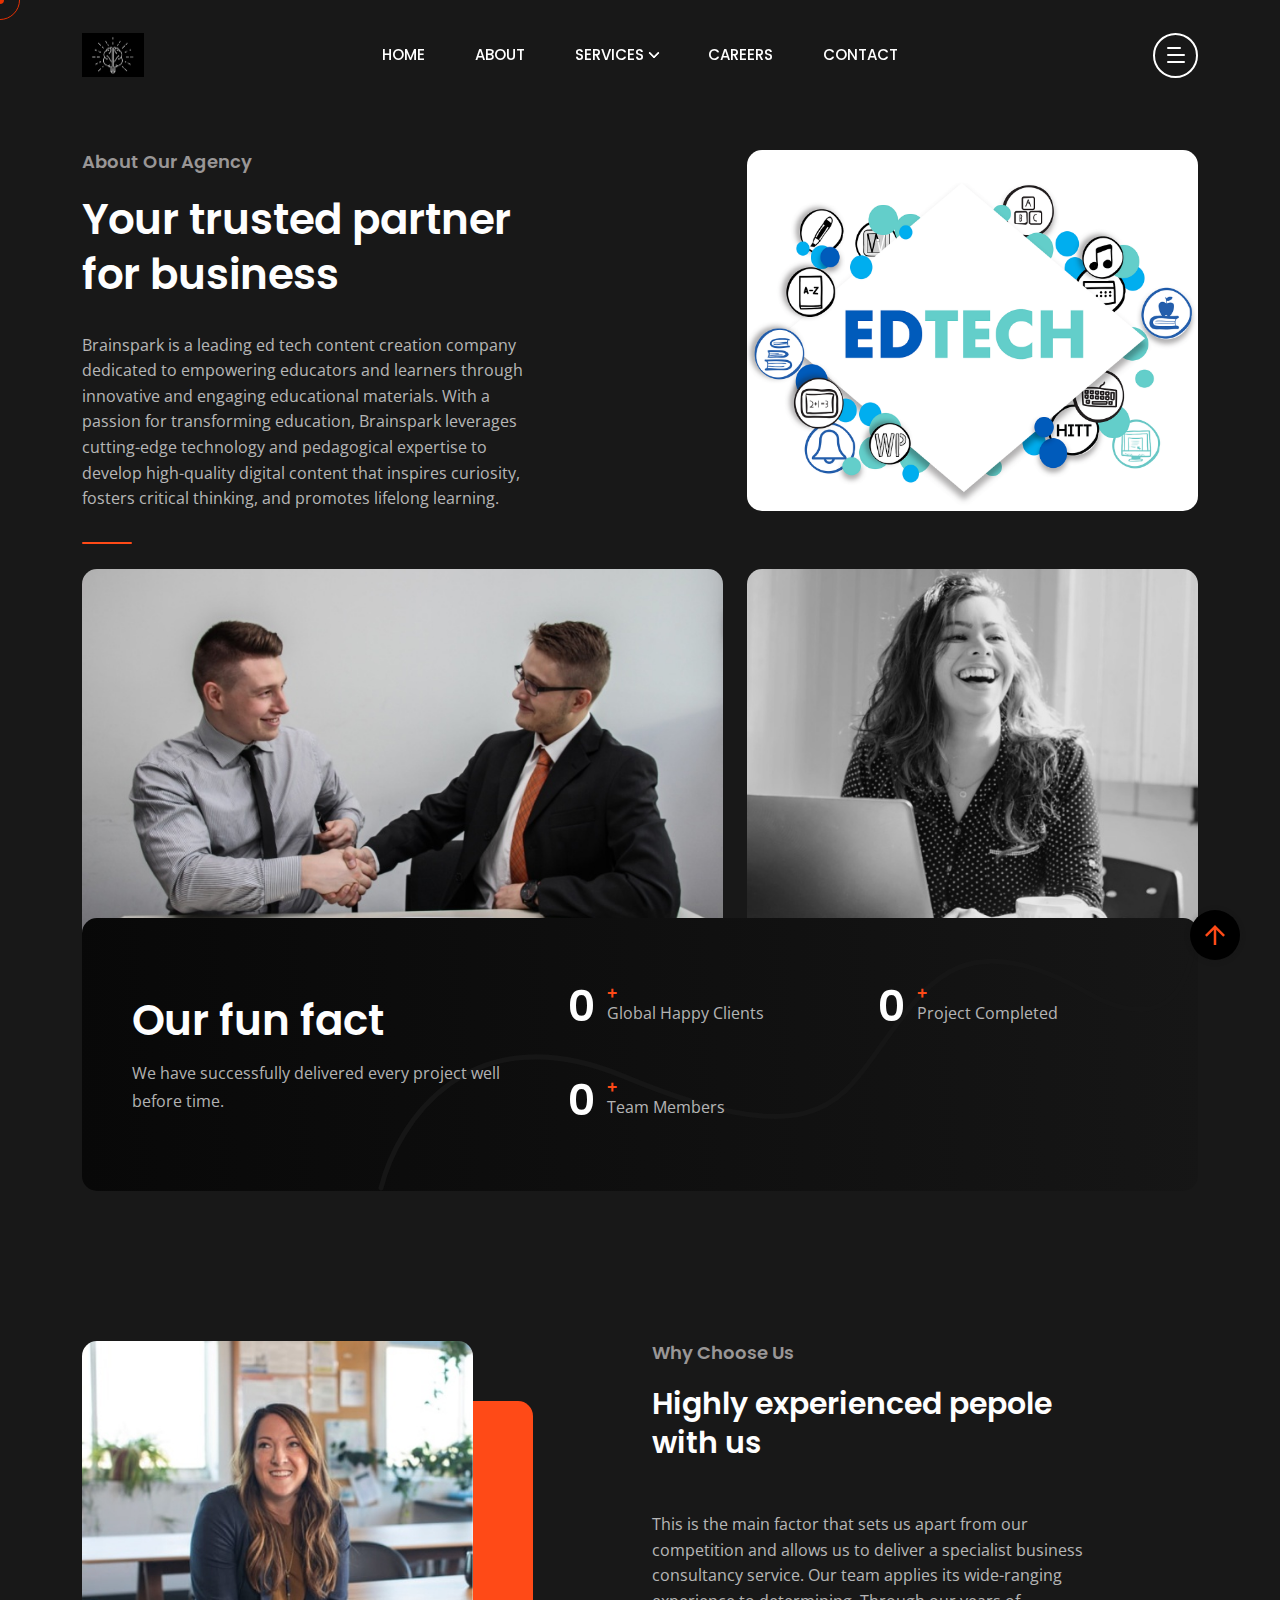
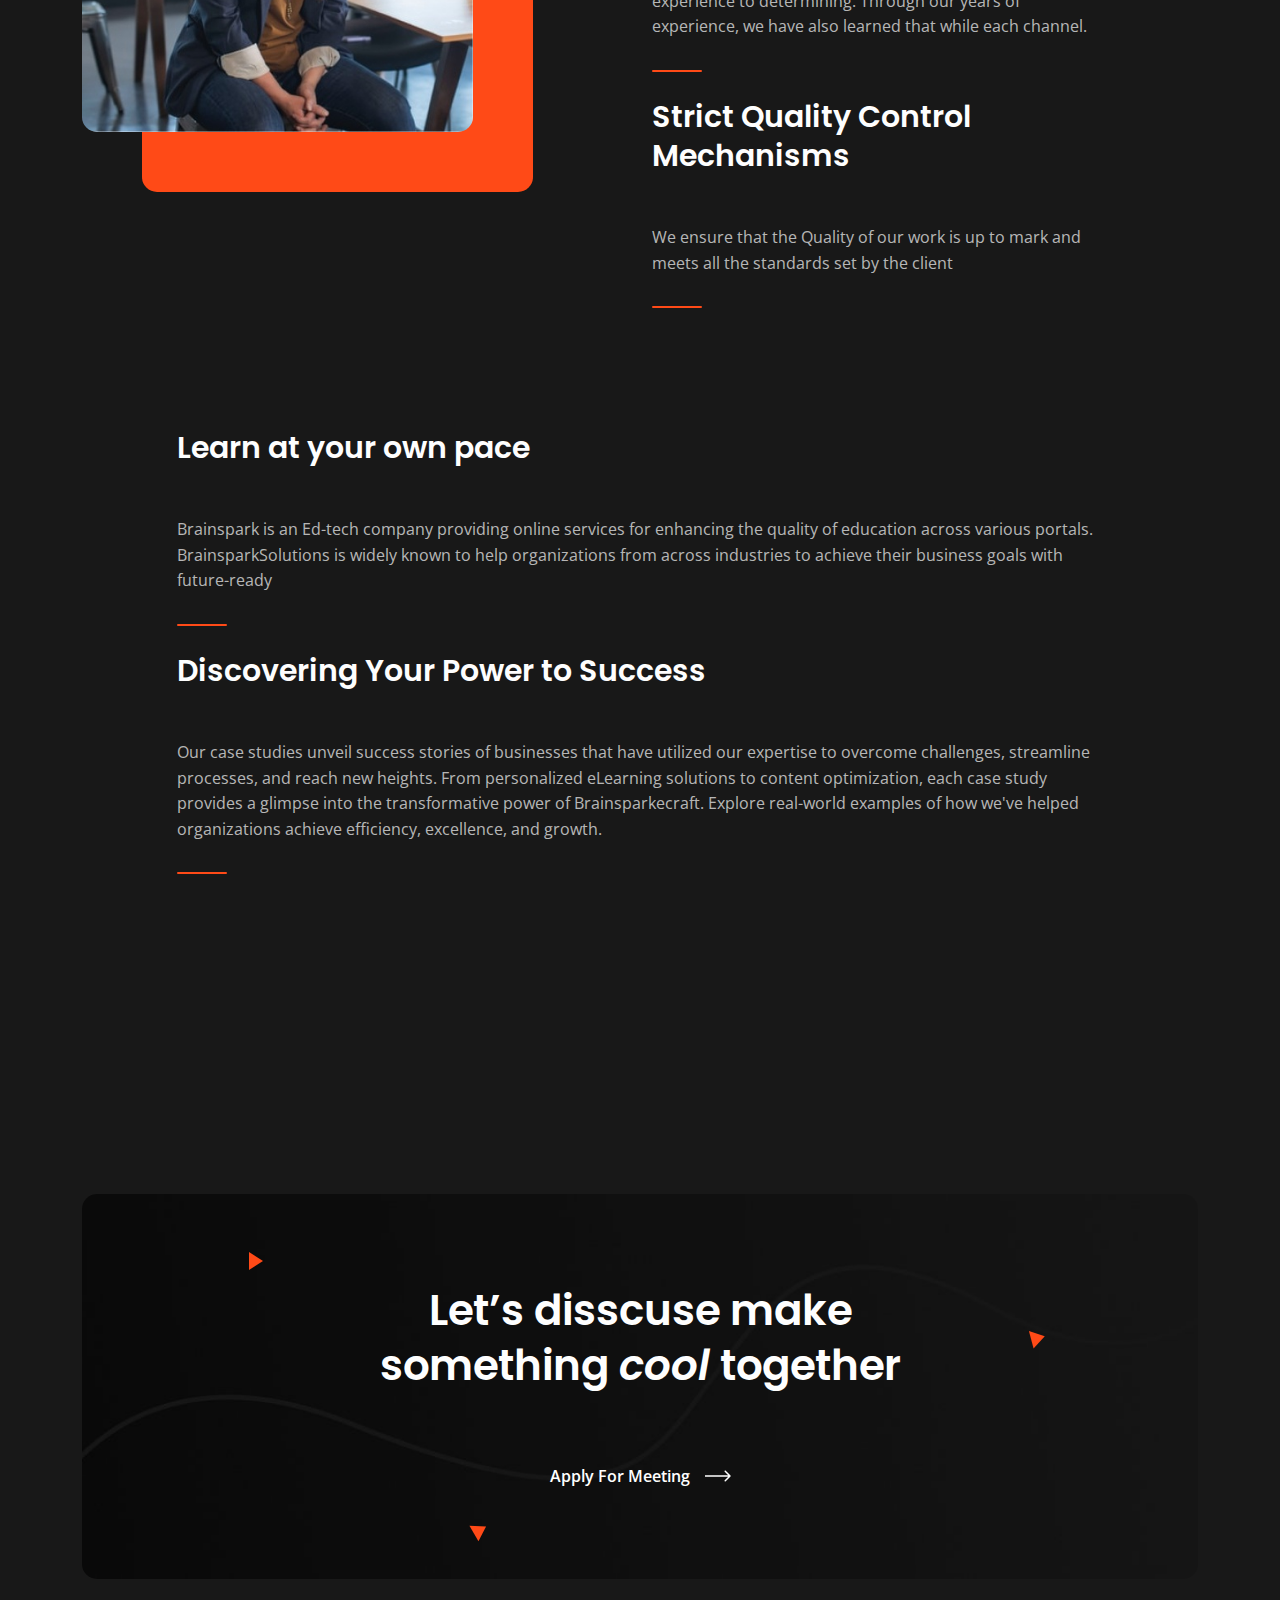
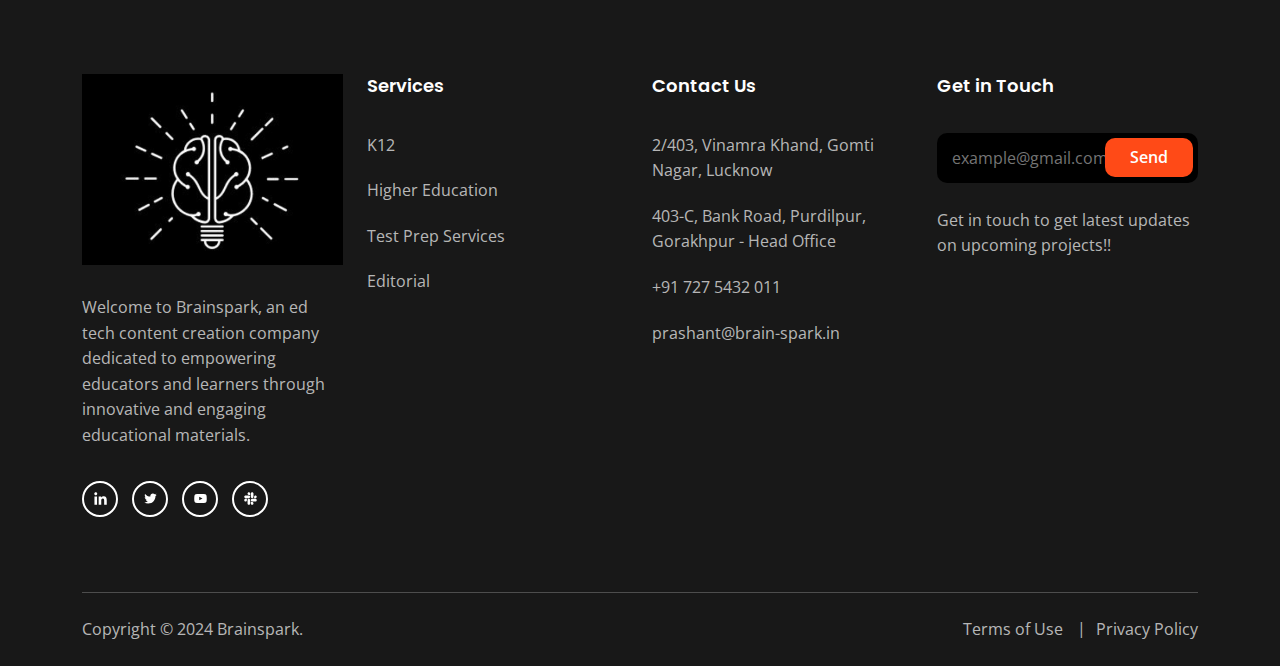
==== commit 029c3834: "Address updates" ====
--- a/about.html
+++ b/about.html
@@ -116,7 +116,7 @@
                 d="M20 6.98V16C20 17.1 19.1 18 18 18H2C0.9 18 0 17.1 0 16V4C0 2.9 0.9 2 2 2H12.1C12.04 2.32 12 2.66 12 3C12 4.48 12.65 5.79 13.67 6.71L10 9L2 4V6L10 11L15.3 7.68C15.84 7.88 16.4 8 17 8C18.13 8 19.16 7.61 20 6.98ZM14 3C14 4.66 15.34 6 17 6C18.66 6 20 4.66 20 3C20 1.34 18.66 0 17 0C15.34 0 14 1.34 14 3Z"
                 fill="#FF4A17" />
             </svg>
-            <span>prashantmishra@brain-spark.in</span>
+            <span>prashant@brain-spark.in</span>
           </li>
           <li>
             <svg width="14" height="20" viewBox="0 0 14 20" fill="none" xmlns="http://www.w3.org/2000/svg">
@@ -124,7 +124,7 @@
                 d="M7 0C3.13 0 0 3.13 0 7C0 12.25 7 20 7 20C7 20 14 12.25 14 7C14 3.13 10.87 0 7 0ZM7 9.5C5.62 9.5 4.5 8.38 4.5 7C4.5 5.62 5.62 4.5 7 4.5C8.38 4.5 9.5 5.62 9.5 7C9.5 8.38 8.38 9.5 7 9.5Z"
                 fill="#FF4A17" />
             </svg>
-            <span>50 Wall Street Suite, 44150 <br>New Delhi, New Delhi </span>
+            <span>2/403, Vinamra Khand, Gomti Nagar, Lucknow</span>
           </li>
         </ul>
       </div>
@@ -422,8 +422,8 @@
             <div class="cs-footer_item">
               <h2 class="cs-widget_title">Contact Us</h2>
               <ul class="cs-menu_widget cs-mp0">
-                <li>2/401, Vinamra Khand, Gomti Nagar, Lucknow</li>
-                  <li>401-C, Bank Road, Purdilpur, Gorakhpur - Head Office</li>
+                <li>2/403, Vinamra Khand, Gomti Nagar, Lucknow</li>
+                  <li>403-C, Bank Road, Purdilpur, Gorakhpur - Head Office</li>
                 <li>+91 727 5432 011</li>
                 <li>prashant@brain-spark.in</li>
               </ul>
